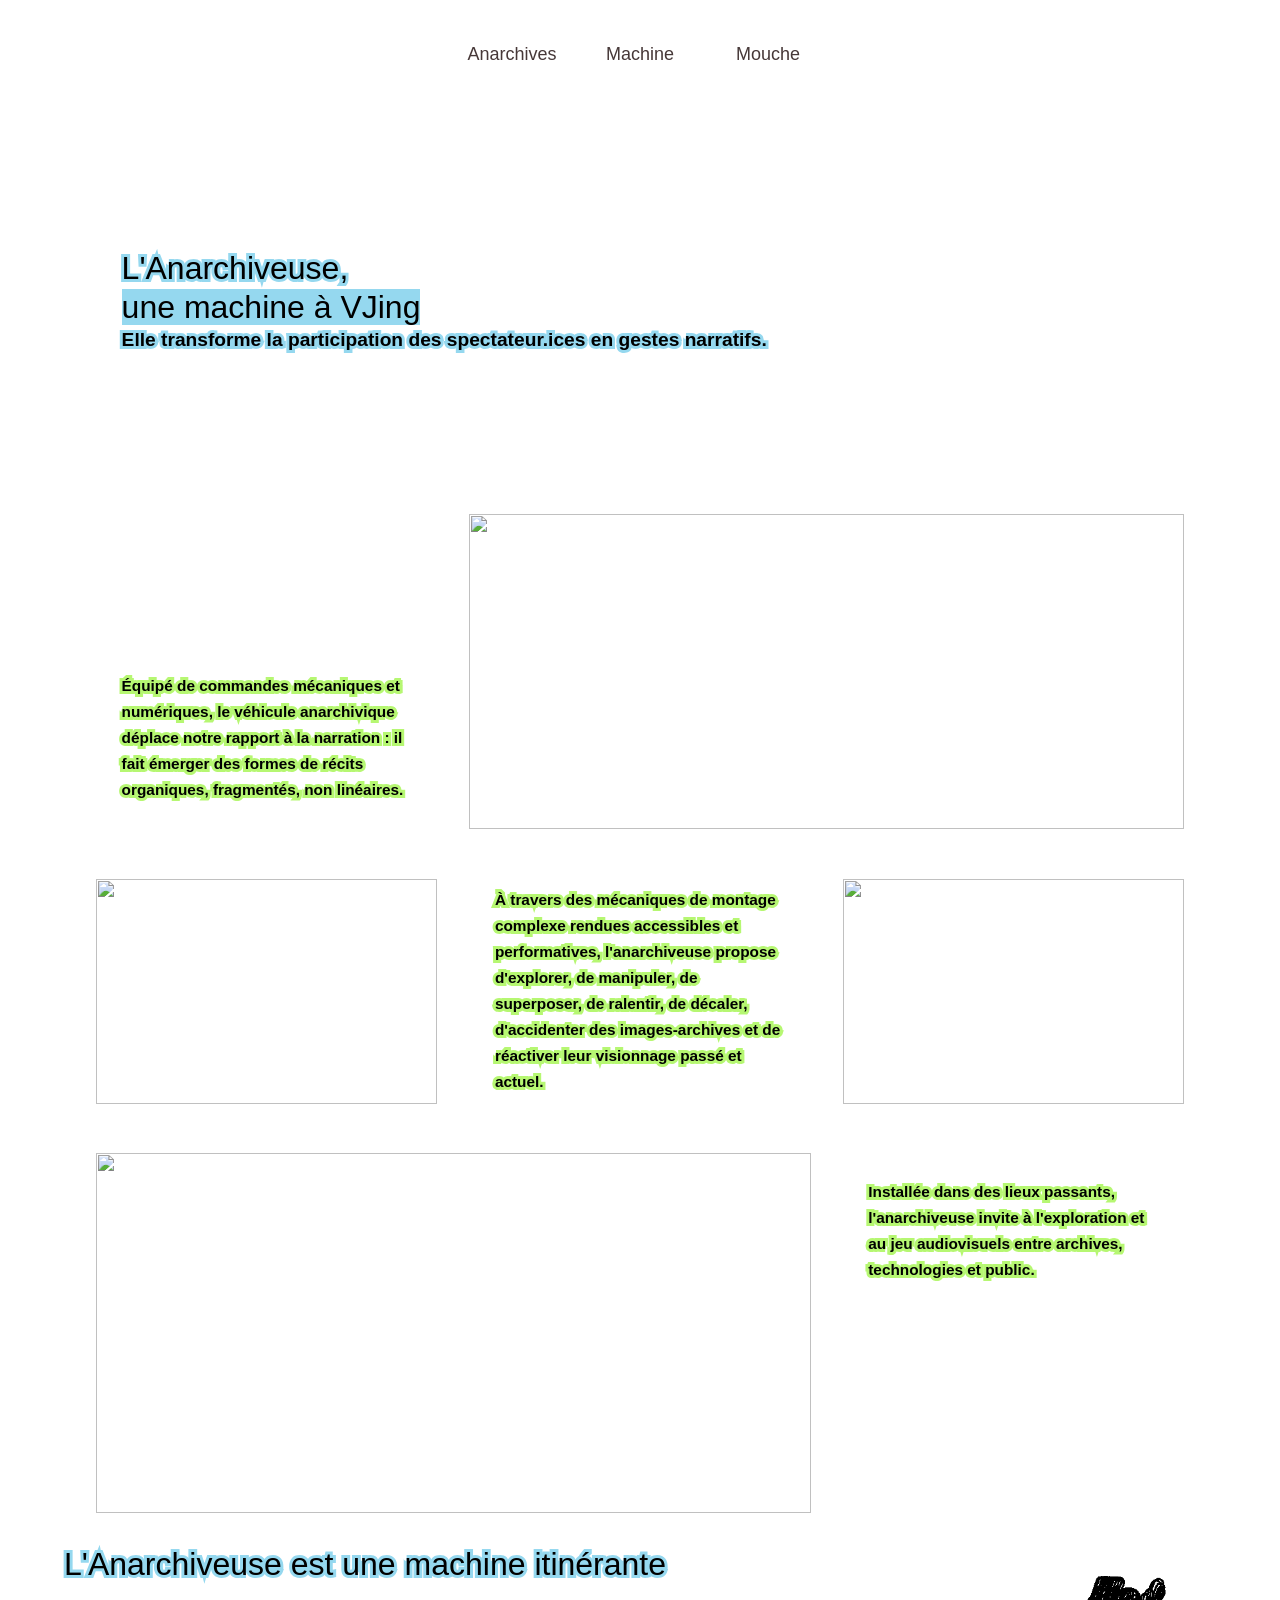
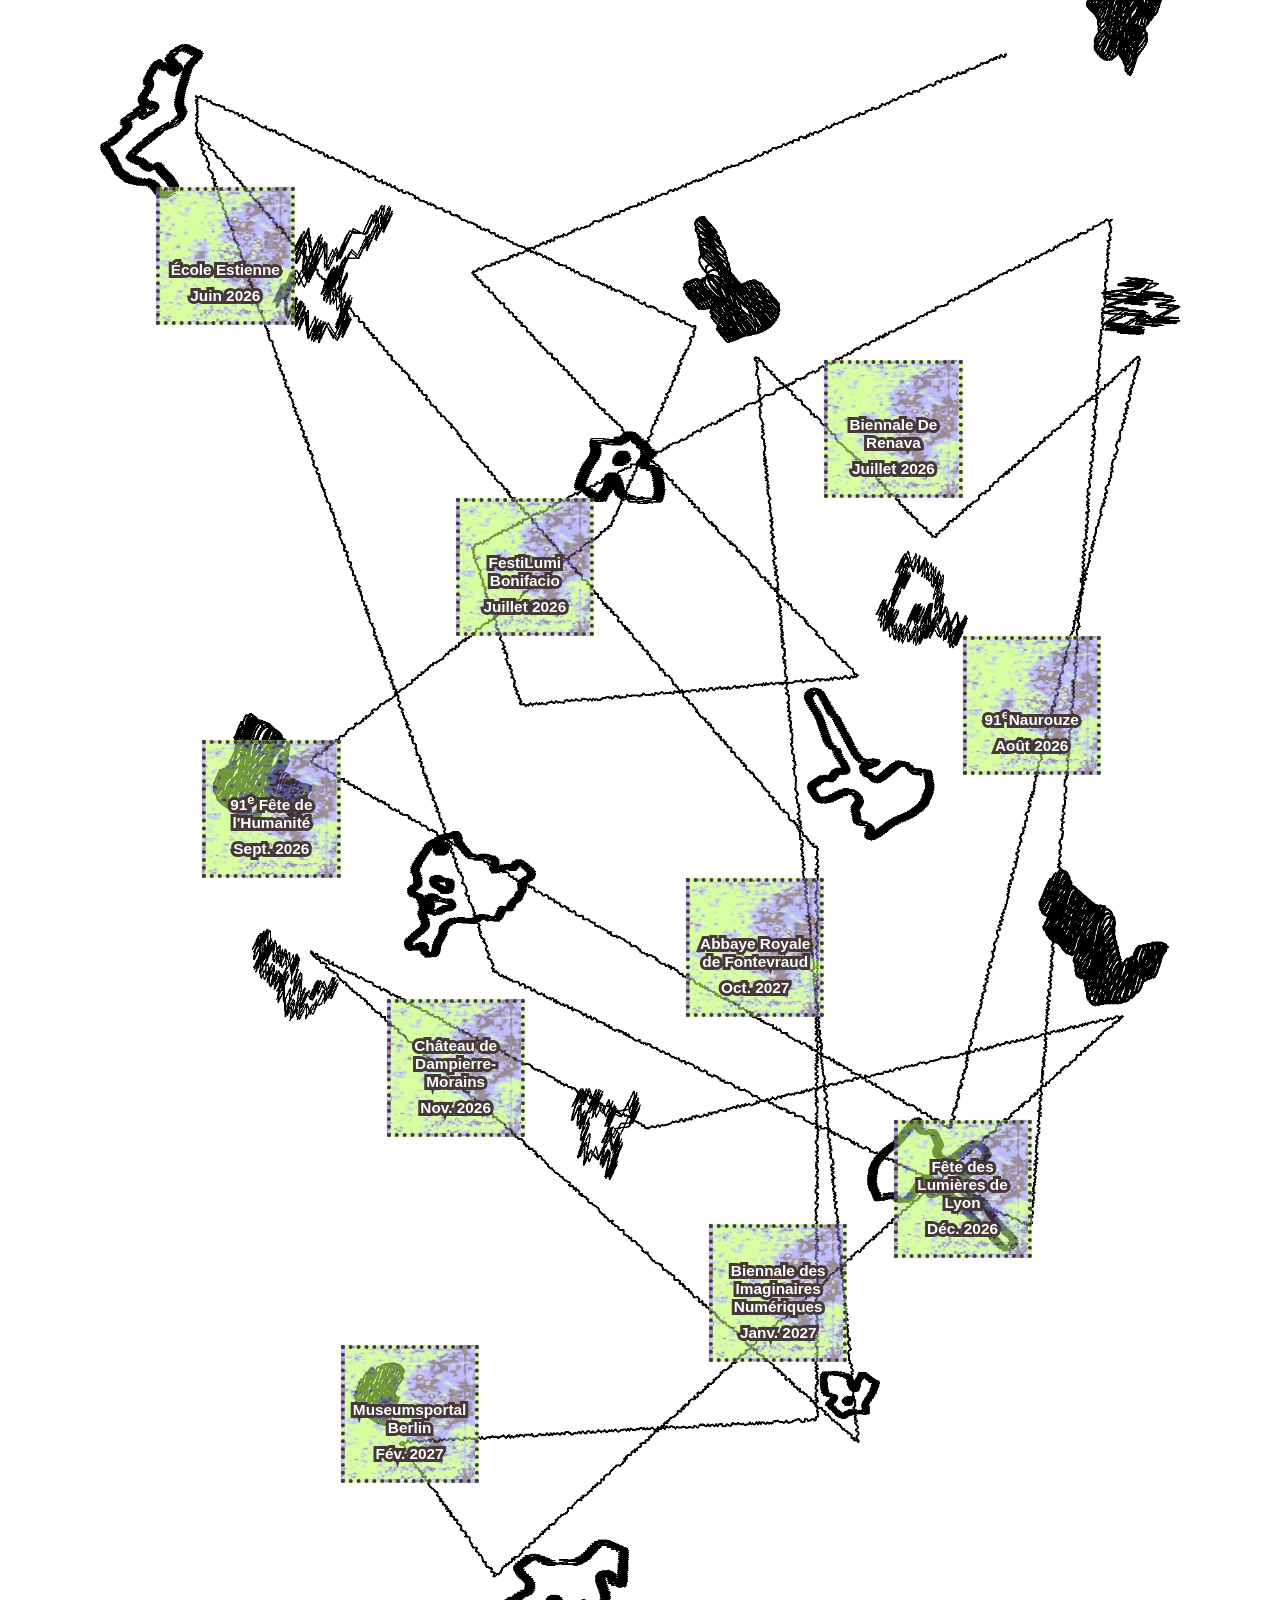
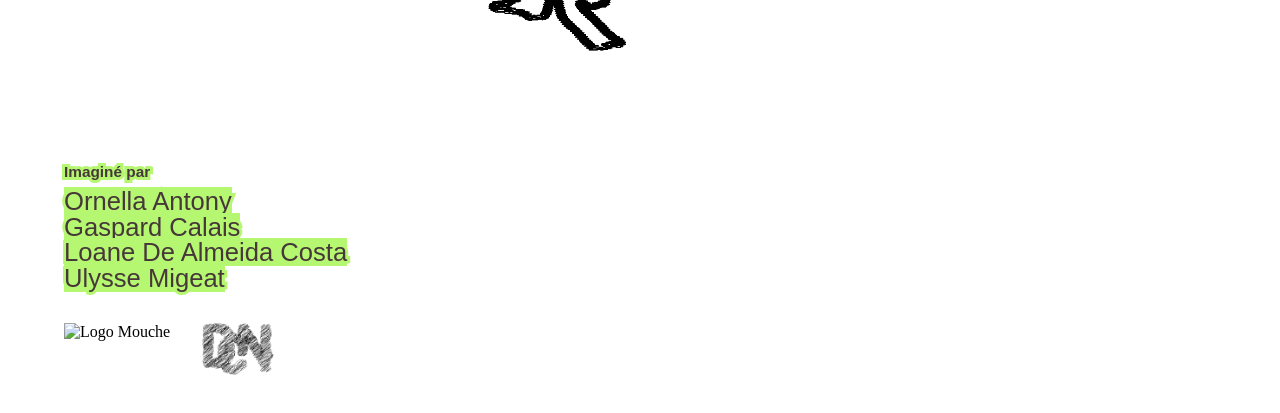
==== Machine.html @ 38379c04 "ajustements" ====
<!DOCTYPE html>
<html lang="fr">
<head>
  <meta charset="UTF-8" />
  <meta name="viewport" content="width=device-width, initial-scale=1.0" />
  <title>Collectif Mouche</title>
  <link rel="stylesheet" href="Style_Machine.css" />
</head>
<body>

<!-------------------------------------------------------------
                      TRAINEE SOURIS        
-------------------------------------------------------------->
  <script>
  const MAX_TRACES = 4;
  const SPACING = 40;
  const IMAGES = [
    'images/trainee1.png',
    'images/trainee2.png',
    'images/trainee3.png',
  ];
  let imageIndex = 0;
  const traces = [];
  let lastX = -9999, lastY = -9999;

  function createTrace(x, y) {
    // Décalage aléatoire autour du point
    const offsetX = (Math.random() - 0.5) * 40; // ±10px
    const offsetY = (Math.random() - 0.5) * 40; // ±10px
    const rotation = Math.floor(Math.random() * 360);

    // Alterner les images dans l'ordre
    const src = IMAGES[imageIndex % IMAGES.length];
    imageIndex++;

    const img = document.createElement('img');
    img.src = src;
    img.style.cssText = `
      position: fixed;
      pointer-events: none;
      z-index: 99999;
      width: 32px;
      height: auto;
      transform: translate(-50%, -50%) rotate(${rotation}deg);
      transition: opacity 0.3s ease;
    `;
    img.style.left = (x + offsetX) + 'px';
    img.style.top = (y + offsetY) + 'px';
    img.style.opacity = '1';
    document.body.appendChild(img);
    traces.push({ el: img });

    if (traces.length > MAX_TRACES) {
      const old = traces.shift();
      old.el.remove();
    }

    traces.forEach((t, i) => {
      t.el.style.opacity = (i + 1) / traces.length;
    });
  }

  document.addEventListener('mousemove', (e) => {
    const dx = e.clientX - lastX;
    const dy = e.clientY - lastY;
    const dist = Math.sqrt(dx * dx + dy * dy);

    if (dist >= SPACING) {
      createTrace(e.clientX, e.clientY);
      lastX = e.clientX;
      lastY = e.clientY;
    }
  });
</script>

<!-------------------------------------------------------------
                          MENU        
-------------------------------------------------------------->
<header class="topnav">
  <div class="nav-item">
    <a href="index.html" data-text="Anarchives">Anarchives</a>
    <a href="Machine.html" data-text="Machine" data-popup="popup-machine">Machine</a>    
    <a href="Mouche.html" data-text="Mouche" data-popup="popup-mouche">Mouche</a>
  </div>
</header>

<!-------------------------------------------------------------
                          GRILLE        
-------------------------------------------------------------->
<section class="layout-grid">

  <div class="bloc-texte bloc-titre-texte">
    <h2>L'Anarchiveuse, <br><strong>une machine à VJing</strong> </h2>
    <h3>Elle transforme la participation des spectateur.ices en gestes narratifs.</h3>
  </div>
  <div class="bloc-img bloc-titre-img">
    <img src="images/logo_mouche_lettres.webp" alt="">
  </div>

  <div class="bloc-texte bloc-1">
    <p>Équipé de commandes mécaniques et numériques, le véhicule anarchivique déplace notre rapport à la narration : il fait émerger des formes de récits organiques, fragmentés, non linéaires.</p>
  </div>
  <div class="bloc-img bloc-2">
    <img src="images/Temp.webp" alt="">
  </div>

  <div class="bloc-img bloc-3">
    <img src="images/Temp.webp" alt="">
  </div>
  <div class="bloc-texte bloc-4">
    <p>À travers des mécaniques de montage complexe rendues accessibles et performatives, l'anarchiveuse propose d'explorer, de manipuler, de superposer, de ralentir, de décaler, d'accidenter des images-archives et de réactiver leur visionnage passé et actuel.</p>
  </div>
  <div class="bloc-img bloc-5">
    <img src="images/Temp.webp" alt="">
  </div>

  <div class="bloc-img bloc-6">
    <img src="images/Temp.webp" alt="">
  </div>
  <div class="bloc-texte bloc-7">
    <p>Installée dans des lieux passants, l'anarchiveuse invite à l'exploration et au jeu audiovisuels entre archives, technologies et public.</p>
  </div>

</section>

<!-------------------------------------------------------------
                          CARTE         
-------------------------------------------------------------->
  <div class="carte">
    <h2>L'Anarchiveuse est une machine itinérante</h2>
    <div class ="lieu1">
        <h4>École Estienne</h4> 
        <p>Juin 2026</p>
    </div>
    <div class ="lieu2">
        <h4>Biennale De Renava</h4>
        <p>Juillet 2026</p>
    </div>
    <div class ="lieu3">
        <h4>FestiLumi Bonifacio</h4>
        <p>Juillet 2026</p>
    </div>
    <div class ="lieu4">
        <h4>91<sup>e</sup>Naurouze</h4>
        <p>Août 2026</p>
    </div>
    <div class ="lieu5">
        <h4>91<sup>e</sup> Fête de l'Humanité</h4>
        <p>Sept. 2026</p>
    </div>
    <div class ="lieu6">
        <h4>Abbaye Royale de Fontevraud</h4> 
        <p>Oct. 2027</p>
    </div>
    <div class ="lieu7">
        <h4>Château de Dampierre-Morains</h4> 
        <p>Nov. 2026</p>
    </div>
    <div class ="lieu8">
        <h4>Fête des Lumières de Lyon</h4> 
        <p>Déc. 2026</p>
    </div>
    <div class ="lieu9">
        <h4>Biennale des Imaginaires Numériques</h4> 
        <p>Janv. 2027</p>
    </div>
    <div class ="lieu10">
        <h4>Museumsportal Berlin</h4> 
        <p>Fév. 2027</p>
    </div>
  </div>  

<!-------------------------------------------------------------
                          FOOTER         
-------------------------------------------------------------->
  <div class="footer-block">
    <p>Imaginé par</p>
    <h4><strong>Ornella Antony</strong></h4>
    <h4><span class="highlight">Gaspard Calais</span></h4>
    <h4><strong>Loane De Almeida Costa</strong></h4>
    <h4><span class="highlight">Ulysse Migeat</span></h4>
    <div class="footer-block-logos">
      <img src="images/logo_mouche_traits.webp" alt="Logo Mouche" />
      <img src="images/DCN.webp" alt="Logo DCN" />
    </div>
  </div>

</body>
</html>
---- Style_Machine.css ----
/* ============================================================
                            BODY
============================================================ */
* {
  margin: 0;
  padding: 0;
  box-sizing: border-box;
}

@keyframes rotateIn {
  0%   { transform: rotate(-10deg); opacity: 0; }
  100% { transform: rotate(0deg);    opacity: 1; }
}

html, body {
  overflow-y: scroll;
  overflow-x: hidden;
  cursor: url('images/cursor.png') 0 0, auto;
  background-image: url(images/Fond_Bleu.webp);
}

a, button, [role="button"], input[type="submit"], input[type="button"], input[type="reset"], label[for], select, .nav-item, .nav-item > a, .dropdown a, .grille a, .popup-close, .popup-machine-lien, .popup-mouche-lien, [onclick], [tabindex], .carousel-slide, .carousel-btn, .lightbox-close, .lightbox-nav {
  cursor: url('images/cursor_hover.png') 0 0, pointer !important;
}

/* ============================================================
                            FONTS
============================================================ */

@font-face {
  font-family: 'BianzhidaiMessy';
  src: url('fonts/bianzhidai_noBG-Messy.woff') format('woff');
  font-weight: normal;
  font-style: normal;
}

@font-face {
  font-family: 'BianzhidaiPearl';
  src: url('fonts/bianzhidai_noBG-Pearl.woff') format('woff');
  font-weight: normal;
  font-style: normal;
}

@font-face {
  font-family: 'BianzhidaiCloud';
  src: url('fonts/bianzhidai_noBG-Cloud.woff') format('woff');
  font-weight: normal;
  font-style: normal;
}

@font-face {
  font-family: 'Garabosse';
  src: url('fonts/Garabosse-Perle.woff') format('woff');
  font-weight: normal;
  font-style: normal;
}

/* ============================================================
                            MENU
============================================================ */

.topnav {
  background-color: #ffffff;
  display: flex;
  justify-content: center;
  align-items: center;
  gap: 0.8vw;
  width: clamp(350px, 64vw, 680px);
  height: 6vh;                                  
  position: fixed;
  top: 6dvh;
  left: 50%;   
  transform: translate(-50%, -50%);
  z-index: 999;
  box-shadow: 0px 0px 10px 10px #ffffff;
  overflow: visible;
  white-space: nowrap;
}

.nav-item {
  position: relative;
  height: 100%;
  display: flex;
  align-items: center;
}

.nav-item > a {
  height: 100%;
  display: flex;
  align-items: center;
  justify-content: center;
  width: clamp(100px, 10vw, 200px);        
  text-align: center; 
  font-family: 'BianzhidaiPearl', sans-serif; 
  rotate: random;
  color: #463838;
  text-decoration: none;
  font-size: clamp(9px, 2vw, 18px);
  position: relative;
}

.nav-item > a::after {
  content: attr(data-text);
  font-family: 'BianzhidaiMessy', sans-serif;
  font-size: clamp(7px, 1.8vw, 14px);       
  color: #463838;
  position: absolute;
  inset: 0;                                  
  display: flex;
  align-items: center;
  justify-content: center;
  opacity: 0;                                 
}

.nav-item > a:hover { color: transparent; }
.nav-item > a:hover::after { opacity: 1; }

.dropdown a:hover {
  color: #7562C7;
}

/* ============================================================
                            BODY
============================================================ */
body {
  overflow-x: hidden;
  background-image: url(images/Fond_Bleu.webp);
  background-size: cover;
  animation: fadeIn 0.6s ease;
  cursor: url('images/cursor.png'), auto;
}

@keyframes fadeIn {
  from { opacity: 0; }
  to   { opacity: 1; }
}

.layout-grid {
  display: grid;
  grid-template-columns: repeat(3, 1fr);
  gap: 2rem;
  padding: 2rem;
  align-items: center;
  width: 90%;
  margin: 0 auto;
  margin-top: 10vh;
}

.bloc-img img {
  width: 100%;
  height: 100%;
  object-fit: cover;
  display: block;
  animation: rotateIn 0.8s ease-out forwards;
}

.bloc-titre-texte { grid-column: 1 / 3; grid-row: 1; }
.bloc-titre-img   { grid-column: 3;     grid-row: 1; height: 40vh; }

.bloc-1 { grid-column: 1;     grid-row: 2; align-self: end; }
.bloc-2 { grid-column: 2 / 4; grid-row: 2; height: 35vh; }

.bloc-3 { grid-column: 1; grid-row: 3; height: 25vh; }
.bloc-4 { grid-column: 2; grid-row: 3; }
.bloc-5 { grid-column: 3; grid-row: 3; height: 25vh; }

.bloc-6 { grid-column: 1 / 3; grid-row: 4; height: 40vh; }
.bloc-7 { grid-column: 3;     grid-row: 4; align-self: start; }

.bloc-titre-img {
  display: flex;
  align-items: center;
  justify-content: right;
}

.bloc-titre-img img {
  width: 60%;
  height: auto;
  object-fit: cover;
}

/* ============================================================
                        BLOCS TEXTE GRILLE
============================================================ */

.bloc-texte {
  padding: clamp(1rem, 2vw, 2rem);
}

.bloc-texte h2 {
  font-family: 'Garabosse', sans-serif;
  font-weight: normal;
  font-size: clamp(28px, 2.5vw, 42px);
  color: #000000;
  line-height: 1.2;
  -webkit-text-stroke: 6px #95D8EF;
  paint-order: stroke fill;
}

.bloc-texte h3 {
  font-family: 'BianzhidaiPearl', sans-serif;
  font-weight: bold;
  font-size: clamp(16px, 1.5vw, 28px);
  color: #000000;
  line-height: 1.5;
  -webkit-text-stroke: 6px #95D8EF;
  paint-order: stroke fill;
}

.bloc-texte p {
  font-family: 'Garabosse', sans-serif;
  font-weight: bold;
  font-size: clamp(14px, 1.2vw, 22px);
  color: #000000;
  line-height: 1.7;
  -webkit-text-stroke: 6px #B6F772;
  paint-order: stroke fill;
}

.bloc-texte strong {
  font-family: 'BianzhidaiCloud', sans-serif;
  font-weight: normal;
  background-color: #95D8EF;
  -webkit-text-stroke: 0;
}

.bloc-texte .highlight {
  font-family: 'BianzhidaiCloud', sans-serif;
  font-weight: normal;
  background-color: #B6F772;
  -webkit-text-stroke: 0;
}

/* ============================================================
                          CARTE
============================================================ */
.carte {
  width: 90%;
  background-image: url(images/Carte.webp);
  background-size: cover;
  background-position: center;
  aspect-ratio: 2/3;
  margin: 0 auto;
  overflow: visible;
  position: relative;
}

.carte h2 {
  font-family: 'BianzhidaiPearl', sans-serif;
  font-weight: normal;
  font-size: clamp(22px, 2.5vw, 42px);
  color: #000000;
  line-height: 1.2;
  -webkit-text-stroke: 6px #95D8EF;
  paint-order: stroke fill;
}

.carte h4 {
  font-family: 'Garabosse', sans-serif;
  font-weight: bold;
  text-align: center;
  font-size: clamp(14px, 1.2vw, 20px);
  color: #ffffff;
  margin-bottom: 0.5rem;
  -webkit-text-stroke: 6px #463838;
  paint-order: stroke fill;
}

.carte p {
  font-family: 'BianzhidaiPearl', sans-serif;
  font-weight: bold;
  text-align: center;
  font-size: clamp(10px, 1.2vw, 16px);
  color: #ffffff;
  margin-bottom: 0.5rem;
  -webkit-text-stroke: 6px #463838;
  paint-order: stroke fill;
}

.lieu1  { top: 18%; left: 14%; }
.lieu2  { top: 28%; left: 72%; }
.lieu3  { top: 36%; left: 40%; }
.lieu4  { top: 44%; left: 84%; }
.lieu5  { top: 50%; left: 18%; }
.lieu6  { top: 58%; left: 60%; }
.lieu7  { top: 65%; left: 34%; }
.lieu8  { top: 72%; left: 78%; }
.lieu9  { top: 78%; left: 62%; }
.lieu10 { top: 85%; left: 30%; }

.lieu1, .lieu2, .lieu3, .lieu4, .lieu5,
.lieu6, .lieu7, .lieu8, .lieu9, .lieu10 {
  height: 8%;
  aspect-ratio: 1 / 1;
  background-image: url(images/fonds_carte.webp);
  transform: translate(-50%, -50%);
  background-size: cover;
  background-position: center top;
  border: 4px dotted #463838;
  display: flex;
  flex-direction: column;
  align-items: center;
  justify-content: flex-end;
  text-align: center;
  position: absolute;
  overflow: visible;
  padding-bottom: 0.5rem;
}

/* ============================================================
                            FOOTER
============================================================ */

.footer-block {
  padding: clamp(1.5rem, 3vw, 2.5rem) clamp(1.5rem, 5vw, 4rem);
  padding-top: 10vh;
  text-align: left;
}

.footer-block p {
  font-family: 'Garabosse', sans-serif;
  font-weight: bold;
  font-size: clamp(14px, 1.2vw, 20px);
  color: #463838;
  margin-bottom: 0.5rem;
  -webkit-text-stroke: 6px #B6F772;
  paint-order: stroke fill;
}

.footer-block h4 {
  font-size: clamp(18px, 2vw, 32px);
  font-weight: normal;
  line-height: 1;
}

.footer-block strong {
  font-family: 'BianzhidaiPearl', sans-serif;
  font-weight: normal;
  color: #463838;
  -webkit-text-stroke: 6px #B6F772;
  paint-order: stroke fill;
  background-color: #B6F772;
}

.footer-block .highlight {
  font-family: 'BianzhidaiCloud', sans-serif;
  font-weight: normal;
  color: #463838;
  -webkit-text-stroke: 6px #B6F772;
  paint-order: stroke fill;
  background-color: #B6F772;
}

.footer-block-logos {
  display: flex;
  align-items: center;
  justify-content: left;
  gap: 2rem;
  margin-top: 2rem;
}

.footer-block-logos img {
  height: clamp(30px, 4vw, 60px);
  width: auto;
}

/* ============================================================
                          RESPONSIVE
============================================================ */

@media (max-width: 768px) {
  .carte {
    width: 98%;
    aspect-ratio: 11 / 16;
  }

  .carte h2 {
    font-size: clamp(14px, 4vw, 22px);
    padding: 4vw;
  }

  .carte h4 {
    font-size: clamp(10px, 2.5vw, 14px);
  }

  .carte p {
    font-size: clamp(8px, 2vw, 11px);
  }

  .lieu1, .lieu2, .lieu3, .lieu4, .lieu5,
  .lieu6, .lieu7, .lieu8, .lieu9, .lieu10 {
    width: 16%;
    height: auto;
    aspect-ratio: 1 / 1;
    border-width: 2px;
    padding-bottom: 0.2rem;
  }
}

@media (max-width: 768px) {
  .layout-grid {
    grid-template-columns: 1fr;
    gap: 1rem;
    padding: 1rem;
    width: 95%;
    margin-top: 8vh;
  }

  /* Row 1 */
  .bloc-titre-texte { grid-column: 1; grid-row: 1; }
  .bloc-titre-img   { grid-column: 1; grid-row: 2; height: 25vh; }

  /* Row 2 */
  .bloc-1 { grid-column: 1; grid-row: 3; align-self: auto; }
  .bloc-2 { grid-column: 1; grid-row: 4; height: 25vh; }

  /* Row 3 */
  .bloc-3 { grid-column: 1; grid-row: 5; height: 20vh; }
  .bloc-4 { grid-column: 1; grid-row: 6; }
  .bloc-5 { grid-column: 1; grid-row: 7; height: 20vh; }

  /* Row 4 */
  .bloc-6 { grid-column: 1; grid-row: 8; height: 25vh; }
  .bloc-7 { grid-column: 1; grid-row: 9; align-self: auto; }

  .bloc-titre-img img {
    width: 100%;
    display: block;
    margin: 0 auto;
    object-fit: cover;
  }

  .bloc-texte h2 {
    font-size: clamp(22px, 6vw, 32px);
  }

  .bloc-texte h3 {
    font-size: clamp(14px, 4vw, 22px);
  }

  .bloc-texte p {
    font-size: clamp(13px, 3.5vw, 18px);
  }
}
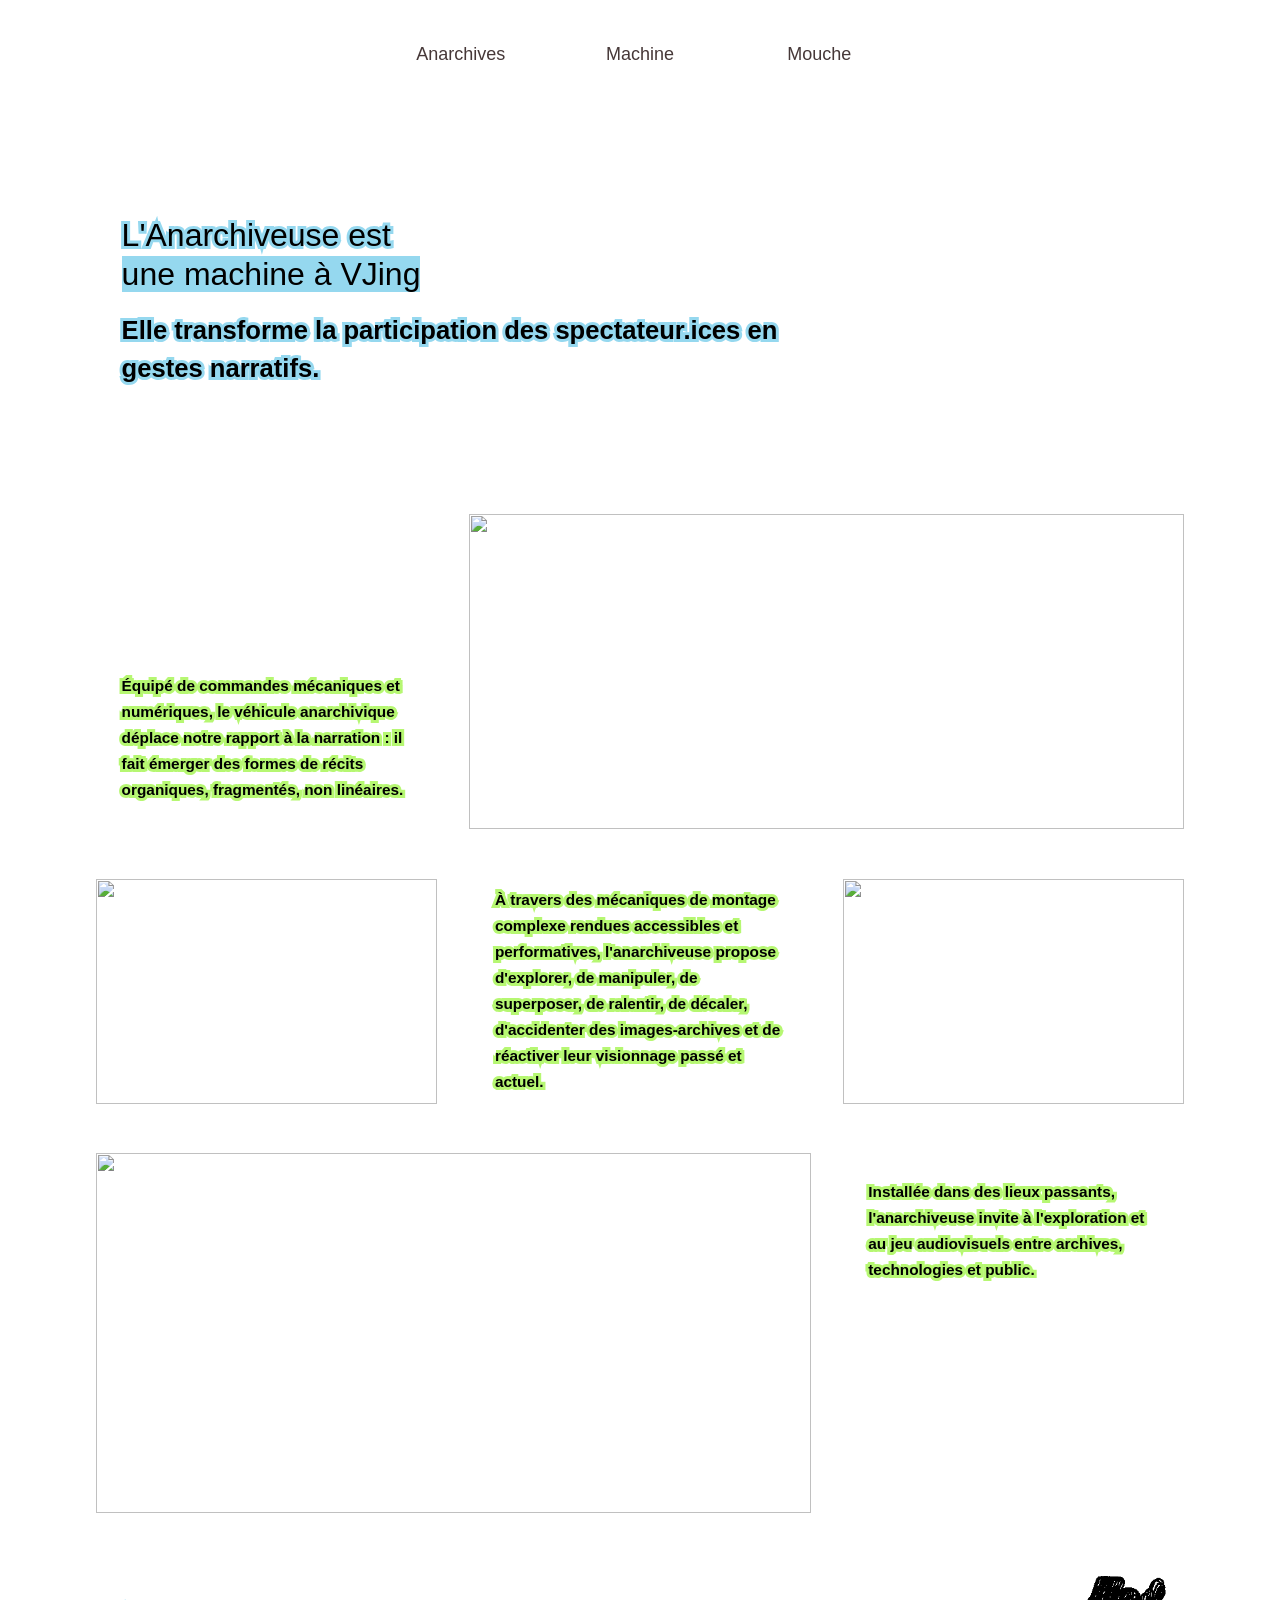
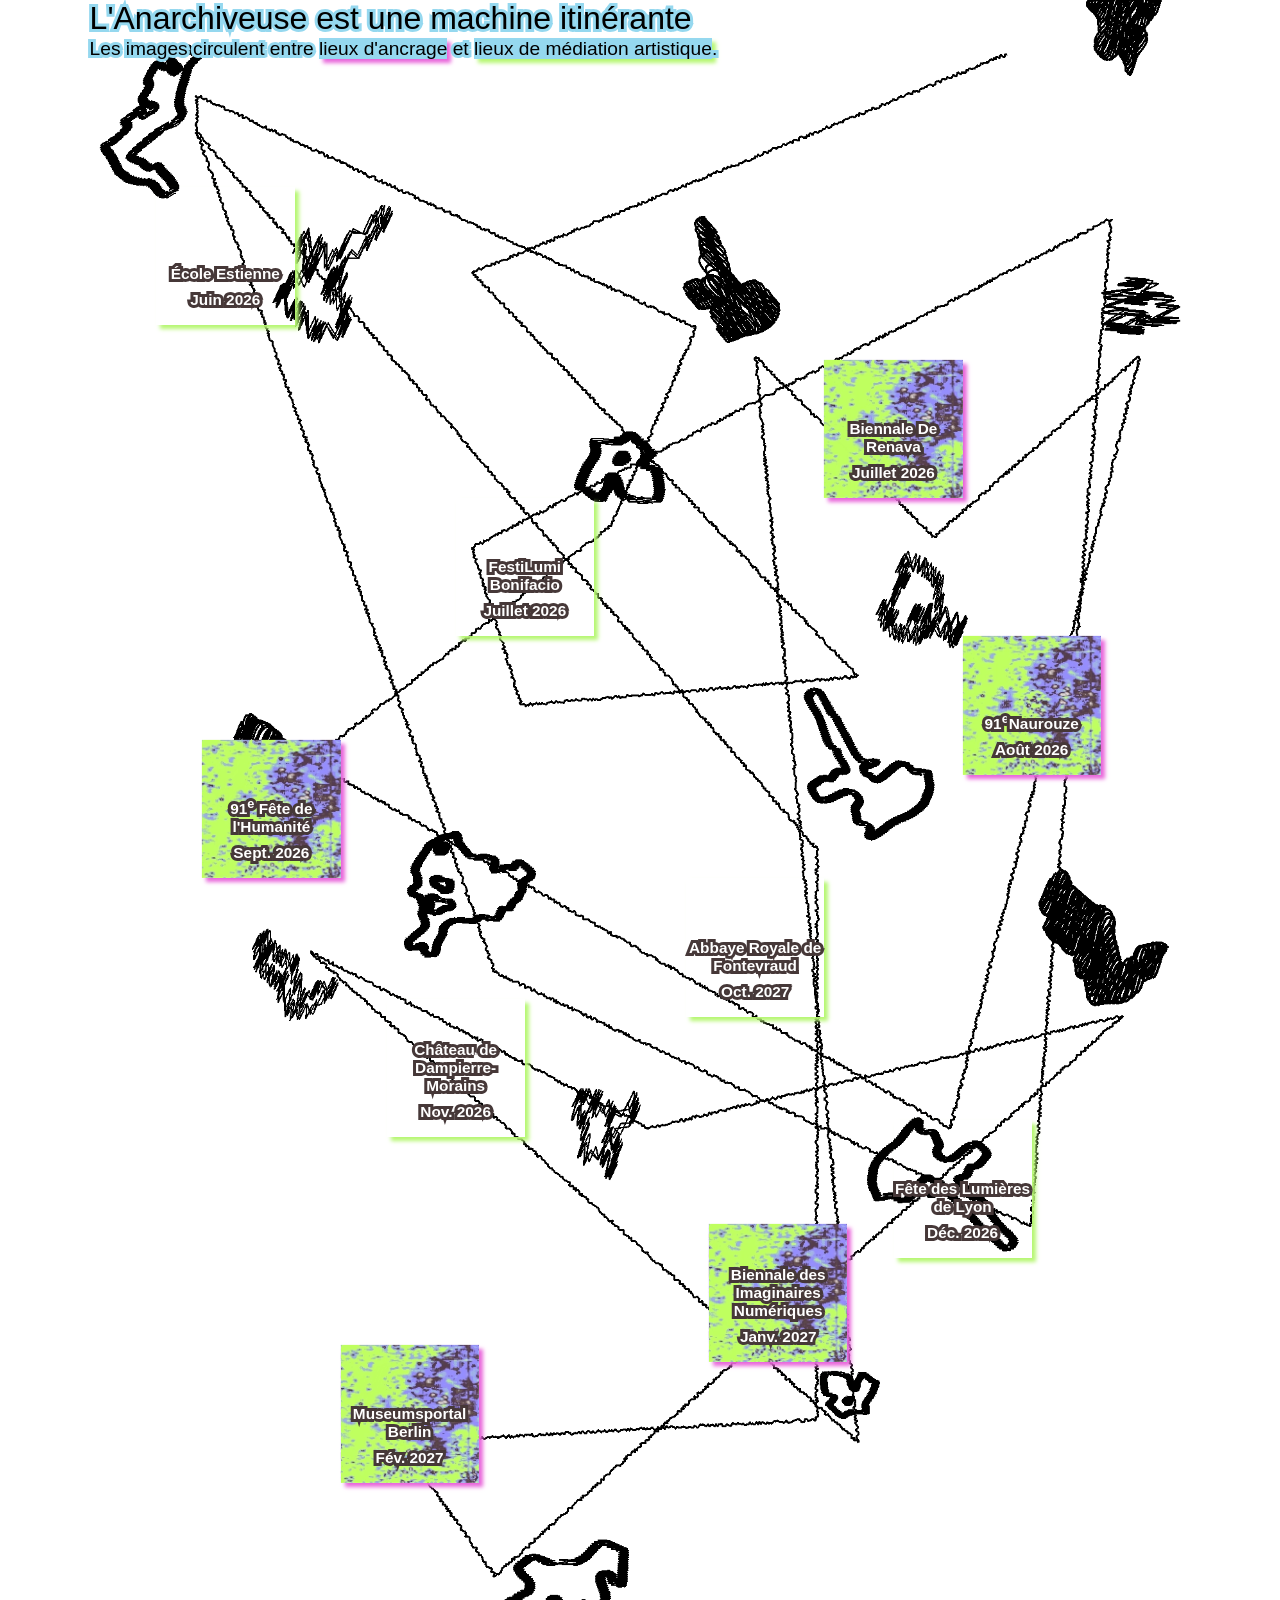
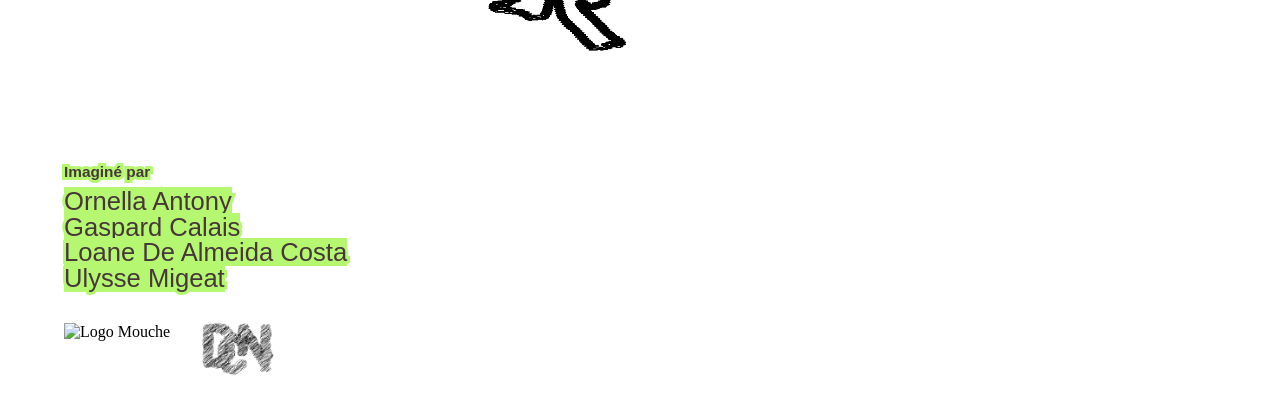
==== commit a9b40e6a: "un peu de tout" ====
--- a/Machine.html
+++ b/Machine.html
@@ -24,12 +24,10 @@
   let lastX = -9999, lastY = -9999;
 
   function createTrace(x, y) {
-    // Décalage aléatoire autour du point
-    const offsetX = (Math.random() - 0.5) * 40; // ±10px
-    const offsetY = (Math.random() - 0.5) * 40; // ±10px
+    const offsetX = (Math.random() - 0.5) * 40;
+    const offsetY = (Math.random() - 0.5) * 40;
     const rotation = Math.floor(Math.random() * 360);
 
-    // Alterner les images dans l'ordre
     const src = IMAGES[imageIndex % IMAGES.length];
     imageIndex++;
 
@@ -90,7 +88,8 @@
 <section class="layout-grid">
 
   <div class="bloc-texte bloc-titre-texte">
-    <h2>L'Anarchiveuse, <br><strong>une machine à VJing</strong> </h2>
+    <h2>L'Anarchiveuse est <br><strong>une machine à VJing</strong> </h2>
+    <br>
     <h3>Elle transforme la participation des spectateur.ices en gestes narratifs.</h3>
   </div>
   <div class="bloc-img bloc-titre-img">
@@ -127,46 +126,72 @@
                           CARTE         
 -------------------------------------------------------------->
   <div class="carte">
-    <h2>L'Anarchiveuse est une machine itinérante</h2>
-    <div class ="lieu1">
-        <h4>École Estienne</h4> 
+    <div class="carte-texte">
+      <h2>L'Anarchiveuse est une machine itinérante</h2>
+      <h3>Les images circulent entre <strong>lieux d'ancrage</strong> et <span class="highlight">lieux de médiation artistique</span>.</h3>
+    </div>
+
+  <div class="carte-lieux">
+    <div class="lieu1 lieu-mediation">
+      <div class="lieu-content">
+        <h4>École Estienne</h4>
         <p>Juin 2026</p>
-    </div>
-    <div class ="lieu2">
+      </div>
+    </div>
+    <div class="lieu2 lieu-ancrage">
+      <div class="lieu-content">
         <h4>Biennale De Renava</h4>
         <p>Juillet 2026</p>
-    </div>
-    <div class ="lieu3">
+      </div>
+    </div>
+    <div class="lieu3 lieu-mediation">
+      <div class="lieu-content">
         <h4>FestiLumi Bonifacio</h4>
         <p>Juillet 2026</p>
-    </div>
-    <div class ="lieu4">
+      </div>
+    </div>
+    <div class="lieu4 lieu-ancrage">
+      <div class="lieu-content">
         <h4>91<sup>e</sup>Naurouze</h4>
         <p>Août 2026</p>
-    </div>
-    <div class ="lieu5">
+      </div>
+    </div>
+    <div class="lieu5 lieu-ancrage">
+      <div class="lieu-content">
         <h4>91<sup>e</sup> Fête de l'Humanité</h4>
         <p>Sept. 2026</p>
-    </div>
-    <div class ="lieu6">
-        <h4>Abbaye Royale de Fontevraud</h4> 
+      </div>
+    </div>
+    <div class="lieu6 lieu-mediation">
+      <div class="lieu-content">
+        <h4>Abbaye Royale de Fontevraud</h4>
         <p>Oct. 2027</p>
-    </div>
-    <div class ="lieu7">
-        <h4>Château de Dampierre-Morains</h4> 
+      </div>
+    </div>
+    <div class="lieu7 lieu-mediation">
+      <div class="lieu-content">
+        <h4>Château de Dampierre-Morains</h4>
         <p>Nov. 2026</p>
-    </div>
-    <div class ="lieu8">
-        <h4>Fête des Lumières de Lyon</h4> 
+      </div>
+    </div>
+    <div class="lieu8 lieu-mediation">
+      <div class="lieu-content">
+        <h4>Fête des Lumières de Lyon</h4>
         <p>Déc. 2026</p>
-    </div>
-    <div class ="lieu9">
-        <h4>Biennale des Imaginaires Numériques</h4> 
+      </div>
+    </div>
+    <div class="lieu9 lieu-ancrage">
+      <div class="lieu-content">
+        <h4>Biennale des Imaginaires Numériques</h4>
         <p>Janv. 2027</p>
-    </div>
-    <div class ="lieu10">
-        <h4>Museumsportal Berlin</h4> 
+      </div>
+    </div>
+    <div class="lieu10 lieu-ancrage">
+      <div class="lieu-content">
+        <h4>Museumsportal Berlin</h4>
         <p>Fév. 2027</p>
+      </div>
+      </div>
     </div>
   </div>  
 
--- a/Style_Machine.css
+++ b/Style_Machine.css
@@ -5,11 +5,6 @@
   margin: 0;
   padding: 0;
   box-sizing: border-box;
-}
-
-@keyframes rotateIn {
-  0%   { transform: rotate(-10deg); opacity: 0; }
-  100% { transform: rotate(0deg);    opacity: 1; }
 }
 
 html, body {
@@ -89,7 +84,7 @@
   display: flex;
   align-items: center;
   justify-content: center;
-  width: clamp(100px, 10vw, 200px);        
+  width: clamp(100px, 14vw, 200px);        
   text-align: center; 
   font-family: 'BianzhidaiPearl', sans-serif; 
   rotate: random;
@@ -130,11 +125,6 @@
   cursor: url('images/cursor.png'), auto;
 }
 
-@keyframes fadeIn {
-  from { opacity: 0; }
-  to   { opacity: 1; }
-}
-
 .layout-grid {
   display: grid;
   grid-template-columns: repeat(3, 1fr);
@@ -200,7 +190,7 @@
 .bloc-texte h3 {
   font-family: 'BianzhidaiPearl', sans-serif;
   font-weight: bold;
-  font-size: clamp(16px, 1.5vw, 28px);
+  font-size: clamp(20px, 2vw, 28px);
   color: #000000;
   line-height: 1.5;
   -webkit-text-stroke: 6px #95D8EF;
@@ -245,10 +235,35 @@
   position: relative;
 }
 
+.carte-texte {
+  position: absolute;
+  top: 0;
+  left: 0;
+  width: 100%;
+  z-index: 2;
+  padding: 0 2vw;
+}
+
+.carte-lieux {
+  position: absolute;
+  inset: 0;
+}
+
 .carte h2 {
-  font-family: 'BianzhidaiPearl', sans-serif;
-  font-weight: normal;
-  font-size: clamp(22px, 2.5vw, 42px);
+  font-family: 'BianzhidaiCloud', sans-serif;
+  font-weight: normal;
+  font-size: clamp(22px, 2.5vw, 46px);
+  color: #000000;
+  line-height: 1.2;
+  -webkit-text-stroke: 6px #95D8EF;
+  paint-order: stroke fill;
+  margin-top: 6vh;
+}
+
+.carte h3 {
+  font-family: 'Garabosse', sans-serif;
+  font-weight: normal;
+  font-size: clamp(18px, 1.5vw, 32px);
   color: #000000;
   line-height: 1.2;
   -webkit-text-stroke: 6px #95D8EF;
@@ -264,6 +279,22 @@
   margin-bottom: 0.5rem;
   -webkit-text-stroke: 6px #463838;
   paint-order: stroke fill;
+}
+
+.carte strong {
+  font-family: 'BianzhidaiCloud', sans-serif;
+  font-weight: normal;
+  background-color: #95D8EF;
+  -webkit-text-stroke: 0;
+  box-shadow: 4px 4px 4px 0px #E967DB;
+}
+
+.carte .highlight {
+  font-family: 'BianzhidaiCloud', sans-serif;
+  font-weight: normal;
+  background-color: #95D8EF;
+  -webkit-text-stroke: 0;
+  box-shadow: 4px 4px 4px 0px #B6F772;
 }
 
 .carte p {
@@ -292,11 +323,7 @@
 .lieu6, .lieu7, .lieu8, .lieu9, .lieu10 {
   height: 8%;
   aspect-ratio: 1 / 1;
-  background-image: url(images/fonds_carte.webp);
   transform: translate(-50%, -50%);
-  background-size: cover;
-  background-position: center top;
-  border: 4px dotted #463838;
   display: flex;
   flex-direction: column;
   align-items: center;
@@ -305,6 +332,32 @@
   position: absolute;
   overflow: visible;
   padding-bottom: 0.5rem;
+}
+
+.lieu-ancrage::before,
+.lieu-mediation::before {
+  content: '';
+  position: absolute;
+  inset: 0;
+  background-size: cover;
+  background-position: center top;
+  mix-blend-mode: multiply;
+  z-index: 0;
+}
+
+.lieu-ancrage::before {
+  background-image: url(images/fonds_carte.webp);
+  box-shadow: 4px 4px 4px 0px #E967DB;
+}
+
+.lieu-mediation::before {
+  background-image: url(images/bleu_violet_.webp);
+  box-shadow: 4px 4px 4px 0px #B6F772;
+}
+
+.lieu-content {
+  position: relative;
+  z-index: 1;
 }
 
 /* ============================================================
@@ -369,35 +422,60 @@
 ============================================================ */
 
 @media (max-width: 768px) {
+
   .carte {
     width: 98%;
-    aspect-ratio: 11 / 16;
+    aspect-ratio: unset;
+    overflow: visible;
+    display: flex;
+    flex-direction: column;
+    background-size: cover;
+    background-position: center top;
+  }
+
+  .carte-texte {
+    position: relative;
+    z-index: 2;
+    padding: 4vw;
+    padding-top: 8vh;
+  }
+
+  .carte-lieux {
+    position: relative;
+    inset: unset;
+    width: 100%;
+    aspect-ratio: 2 / 3;
   }
 
   .carte h2 {
     font-size: clamp(14px, 4vw, 22px);
-    padding: 4vw;
+    margin-top: 0;
+  }
+
+  .carte h3 {
+    font-size: clamp(11px, 3vw, 16px);
   }
 
   .carte h4 {
-    font-size: clamp(10px, 2.5vw, 14px);
+    font-size: clamp(7px, 2vw, 11px);
+    margin-bottom: 0.2rem;
   }
 
   .carte p {
-    font-size: clamp(8px, 2vw, 11px);
+    font-size: clamp(6px, 1.6vw, 9px);
+    margin-bottom: 0;
   }
 
   .lieu1, .lieu2, .lieu3, .lieu4, .lieu5,
   .lieu6, .lieu7, .lieu8, .lieu9, .lieu10 {
-    width: 16%;
-    height: auto;
+    height: 11%;
     aspect-ratio: 1 / 1;
-    border-width: 2px;
-    padding-bottom: 0.2rem;
-  }
-}
-
-@media (max-width: 768px) {
+    padding-bottom: 0.15rem;
+  }
+
+  .lieu4 { left: 78%; }
+  .lieu8 { left: 74%; }
+  
   .layout-grid {
     grid-template-columns: 1fr;
     gap: 1rem;
@@ -435,7 +513,7 @@
   }
 
   .bloc-texte h3 {
-    font-size: clamp(14px, 4vw, 22px);
+    font-size: clamp(18px, 4vw, 24px);
   }
 
   .bloc-texte p {
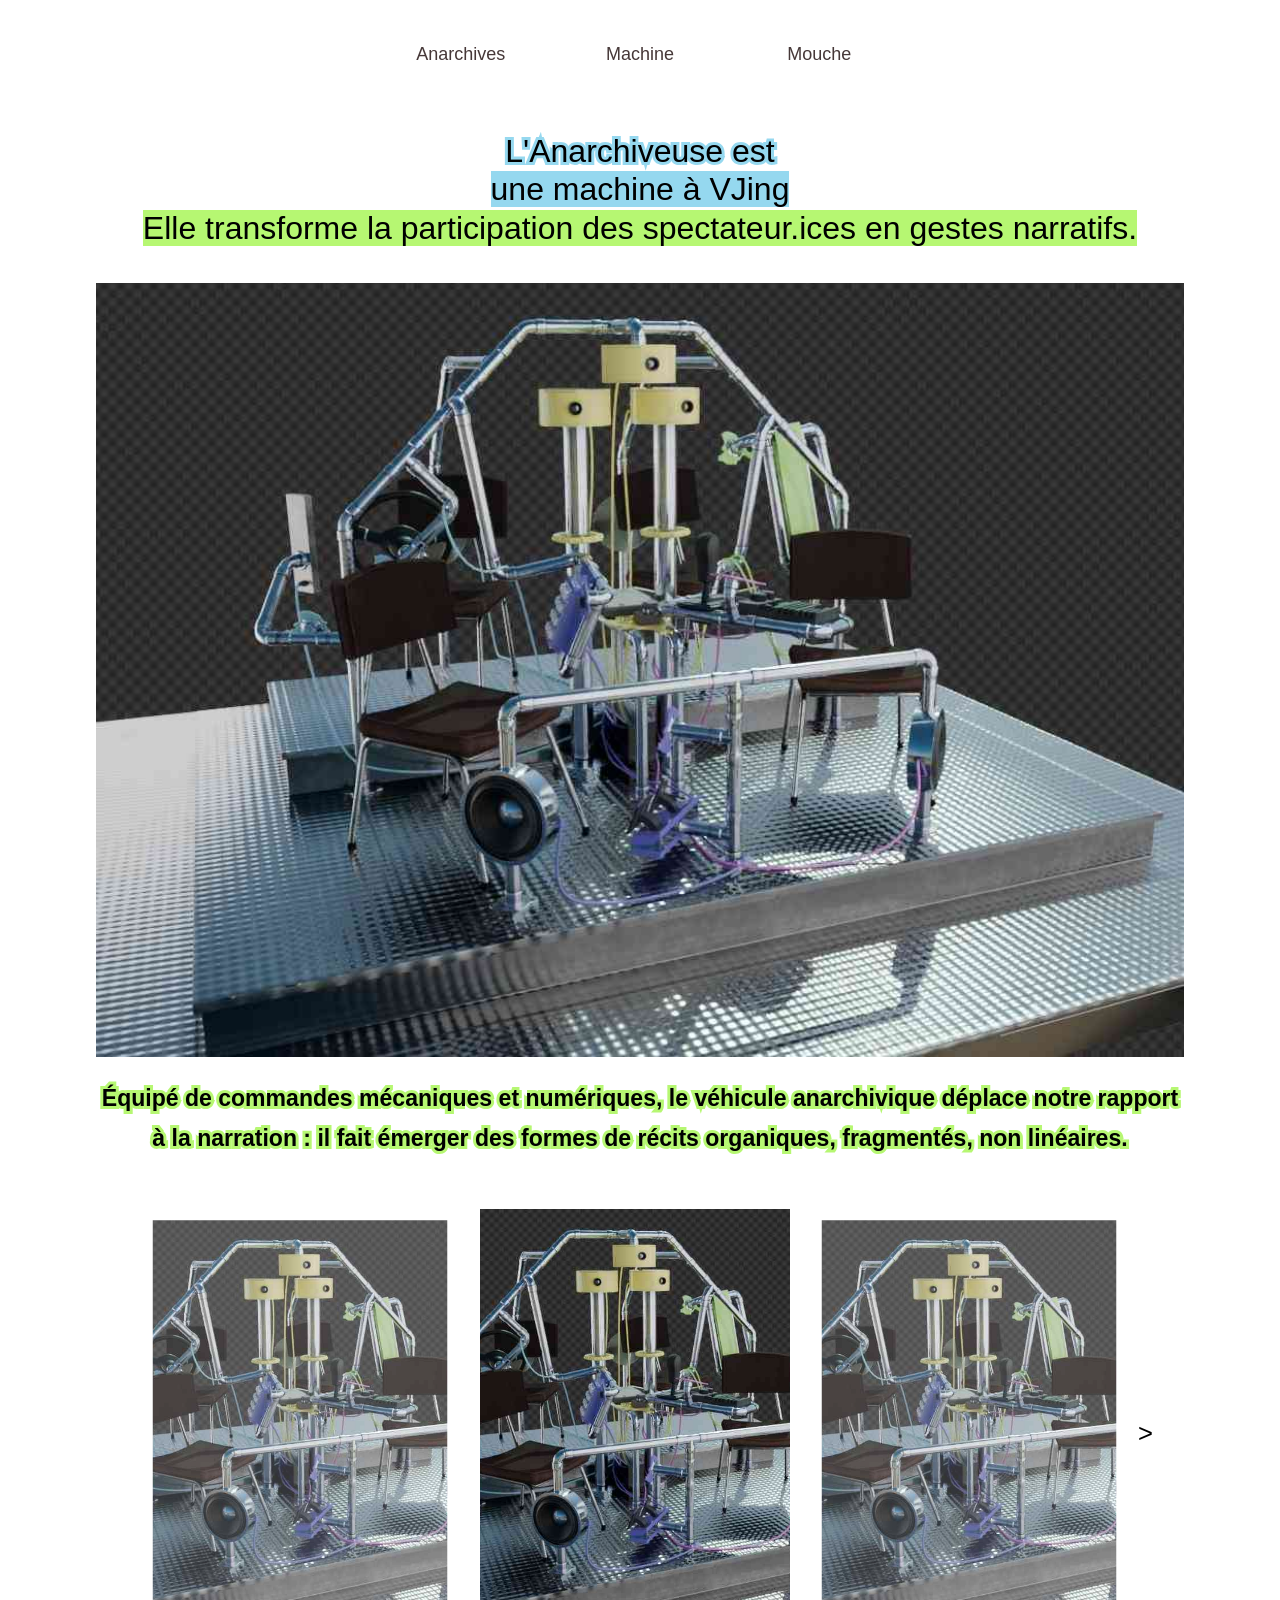
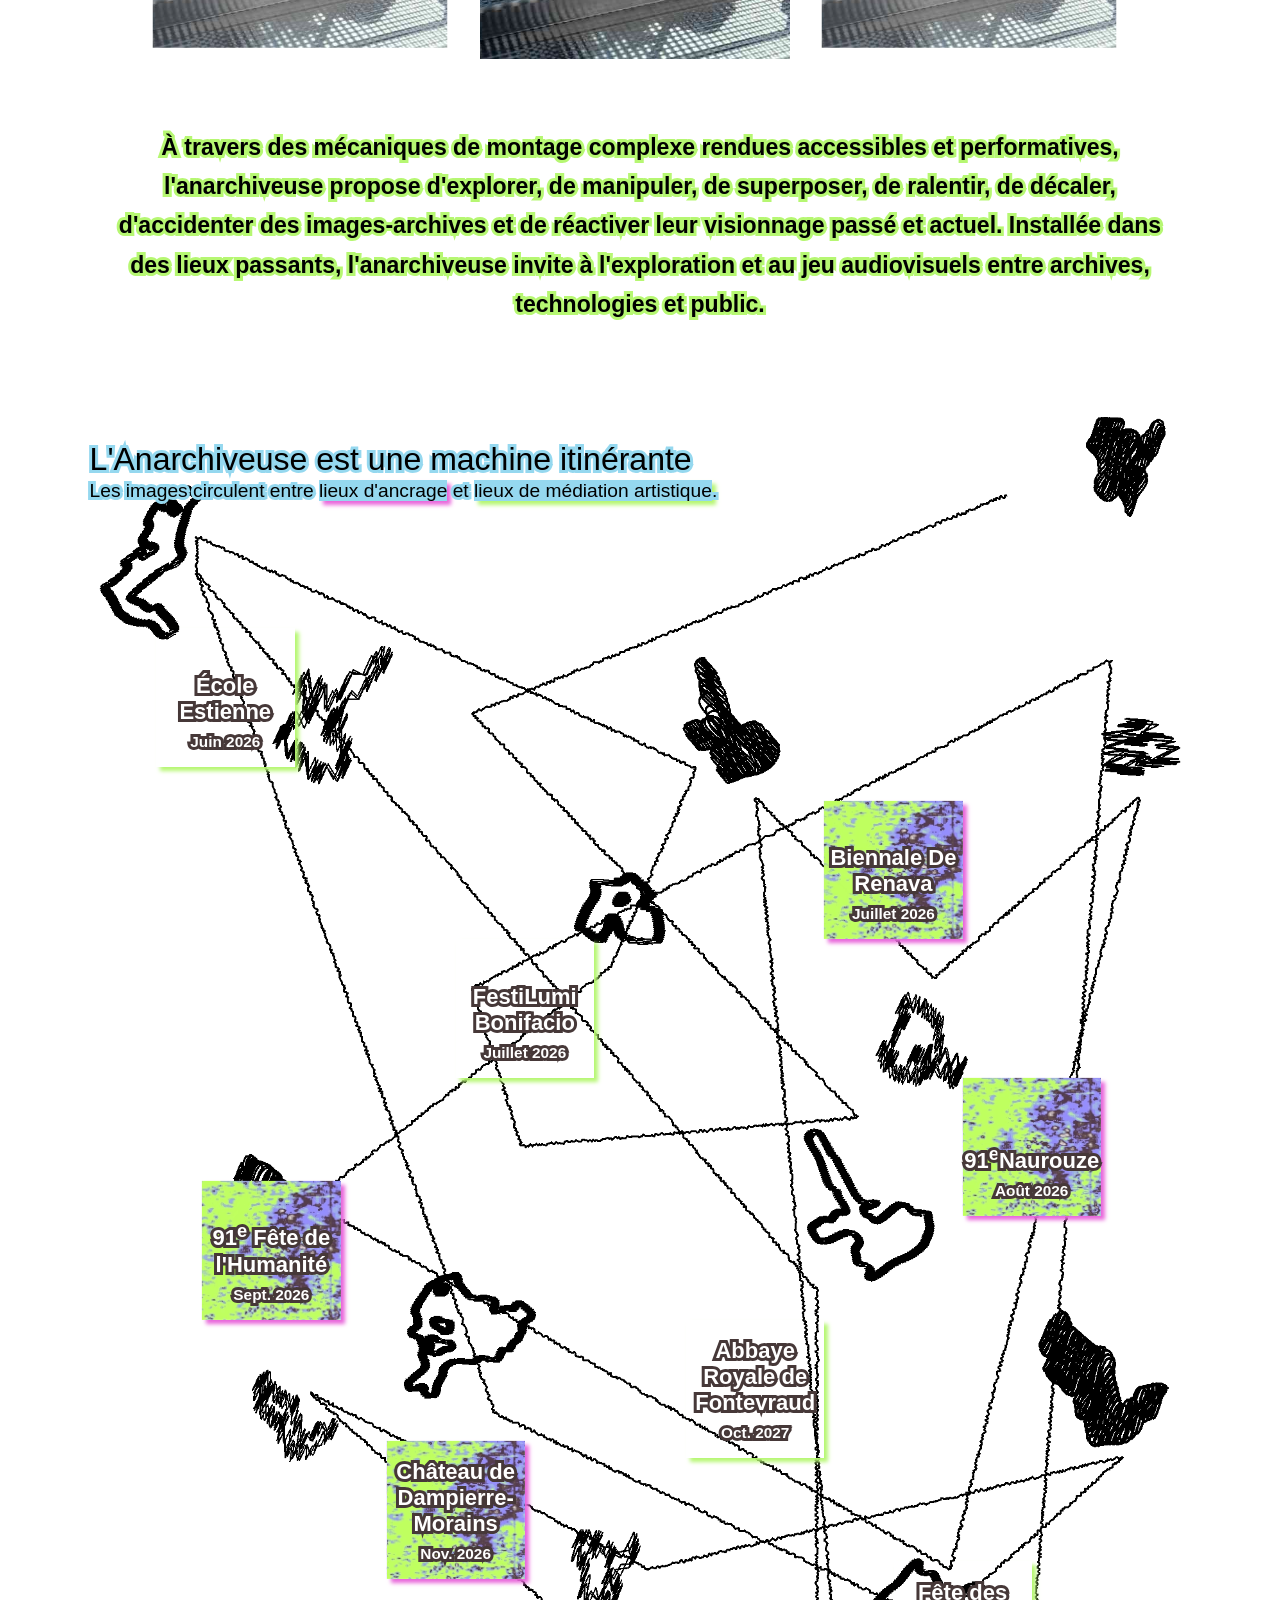
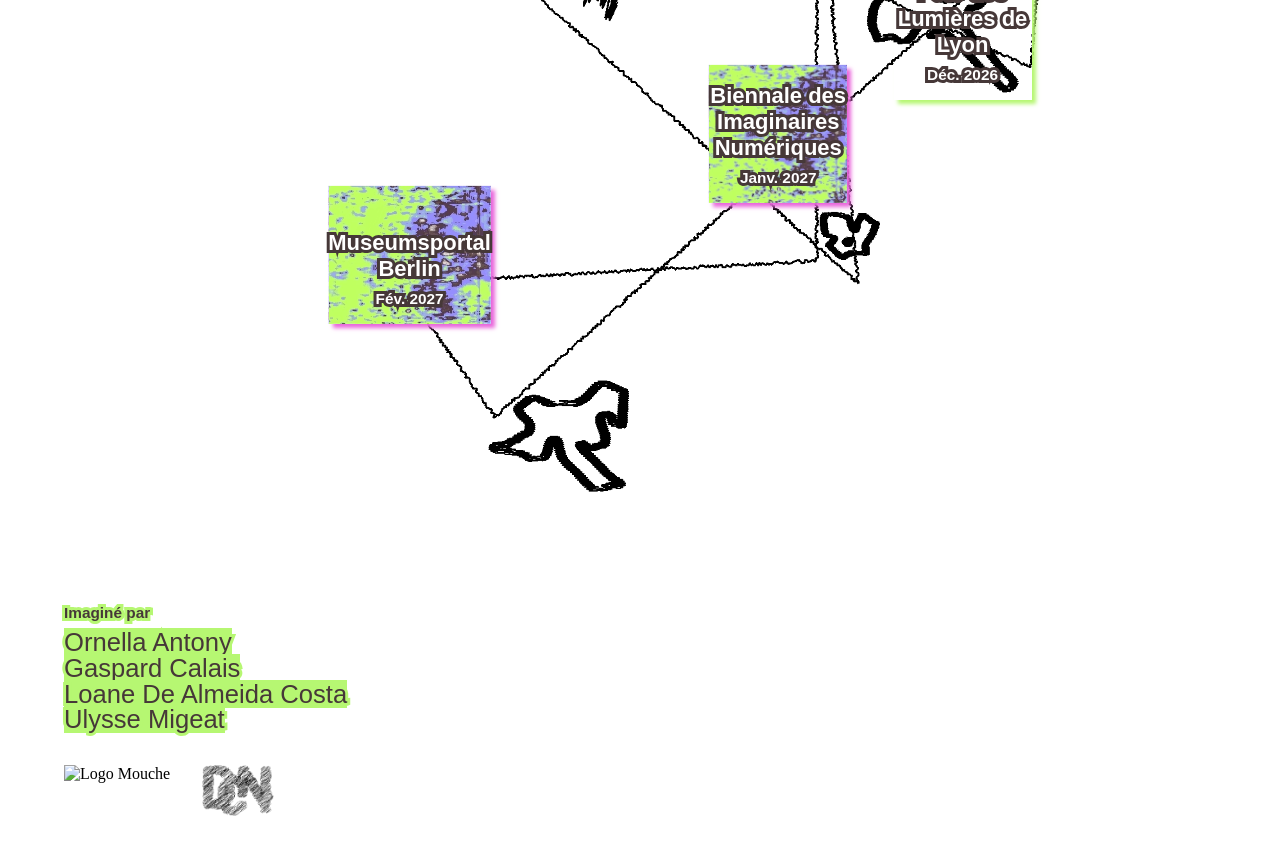
==== commit c58edea2: "Réglages" ====
--- a/Machine.html
+++ b/Machine.html
@@ -83,44 +83,184 @@
 </header>
 
 <!-------------------------------------------------------------
-                          GRILLE        
--------------------------------------------------------------->
-<section class="layout-grid">
-
-  <div class="bloc-texte bloc-titre-texte">
-    <h2>L'Anarchiveuse est <br><strong>une machine à VJing</strong> </h2>
+                          TEXTE        
+-------------------------------------------------------------->
+
+  <div class="bloc-texte">
+    <h2>L'Anarchiveuse est <br><strong>une machine à VJing</strong> </hs2>
     <br>
-    <h3>Elle transforme la participation des spectateur.ices en gestes narratifs.</h3>
+    <h2><span class="highlight">Elle transforme la participation des spectateur.ices en gestes narratifs.</span></h2>
+    <div class="banner"><img src="images/Anarchiveuse_1.jpg"></div>
+    <p>Équipé de commandes mécaniques et numériques, le véhicule anarchivique déplace notre rapport à la narration : il fait émerger des formes de récits organiques, fragmentés, non linéaires.</p>
+
+<!-------------------------------------------------------------
+                          CARROUSEL         
+-------------------------------------------------------------->
+  <section class="carousel-section">
+       <div class="carousel-outer">
+      <button class="carousel-btn" id="prev-btn"></button>
+      <div class="carousel-window">
+        <div class="carousel-track" id="carousel-track">
+          <div class="carousel-slide">
+            <img src="images/Anarchiveuse_1.jpg" alt="Image 01" />
+          </div>
+          <div class="carousel-slide">
+            <img src="images/Anarchiveuse_1.jpg" alt="Image 02" />
+          </div>
+          <div class="carousel-slide">
+            <img src="images/Anarchiveuse_1.jpg" alt="Image 03" />
+          </div>
+          <div class="carousel-slide">
+            <img src="images/Anarchiveuse_1.jpg" alt="Image 01" />
+          </div>
+          <div class="carousel-slide">
+            <img src="images/Anarchiveuse_1.jpg" alt="Image 02" />
+          </div>
+          <div class="carousel-slide">
+            <img src="images/Anarchiveuse_1.jpg" alt="Image 03" />
+          </div>
+        </div>
+      </div>
+        <button class="carousel-btn" id="next-btn">></button>
+      </div>
+    </section>
+
+    <p>À travers des mécaniques de montage complexe rendues accessibles et performatives, l'anarchiveuse propose d'explorer, de manipuler, de superposer, de ralentir, de décaler, d'accidenter des images-archives et de réactiver leur visionnage passé et actuel. Installée dans des lieux passants, l'anarchiveuse invite à l'exploration et au jeu audiovisuels entre archives, technologies et public.</p>
   </div>
-  <div class="bloc-img bloc-titre-img">
-    <img src="images/logo_mouche_lettres.webp" alt="">
+
+  <!-------------------------------------------------------------
+                          LIGHTBOX         
+-------------------------------------------------------------->
+  <div class="lightbox" id="lightbox">
+    <button class="lightbox-close" id="lightbox-close">✕</button>
+    <button class="lightbox-nav" id="lightbox-prev">◀</button>
+    <img id="lightbox-img" src="" alt="" />
+    <button class="lightbox-nav" id="lightbox-next">▶</button>
   </div>
 
-  <div class="bloc-texte bloc-1">
-    <p>Équipé de commandes mécaniques et numériques, le véhicule anarchivique déplace notre rapport à la narration : il fait émerger des formes de récits organiques, fragmentés, non linéaires.</p>
-  </div>
-  <div class="bloc-img bloc-2">
-    <img src="images/Temp.webp" alt="">
-  </div>
-
-  <div class="bloc-img bloc-3">
-    <img src="images/Temp.webp" alt="">
-  </div>
-  <div class="bloc-texte bloc-4">
-    <p>À travers des mécaniques de montage complexe rendues accessibles et performatives, l'anarchiveuse propose d'explorer, de manipuler, de superposer, de ralentir, de décaler, d'accidenter des images-archives et de réactiver leur visionnage passé et actuel.</p>
-  </div>
-  <div class="bloc-img bloc-5">
-    <img src="images/Temp.webp" alt="">
-  </div>
-
-  <div class="bloc-img bloc-6">
-    <img src="images/Temp.webp" alt="">
-  </div>
-  <div class="bloc-texte bloc-7">
-    <p>Installée dans des lieux passants, l'anarchiveuse invite à l'exploration et au jeu audiovisuels entre archives, technologies et public.</p>
-  </div>
-
-</section>
+<!-------------------------------------------------------------
+                          SCRIPT         
+-------------------------------------------------------------->
+  <script>
+  document.addEventListener('DOMContentLoaded', function() {
+
+    const track = document.getElementById('carousel-track');
+    const original = Array.from(track.querySelectorAll('.carousel-slide'));
+    const GAP = 24;
+    let current = original.length;
+    let isAnimating = false;
+
+    original.forEach(s => track.appendChild(s.cloneNode(true)));
+    original.forEach(s => track.insertBefore(s.cloneNode(true), track.firstChild));
+
+    const slides = Array.from(track.querySelectorAll('.carousel-slide'));
+
+    function getSlideWidth() {
+      return slides[0].offsetWidth + GAP;
+    }
+
+    function setPosition(animate) {
+      track.style.transition = animate ? 'transform 0.5s ease' : 'none';
+      track.style.transform = 'translateX(-' + (current * getSlideWidth()) + 'px)';
+      updateActiveSlide();
+    }
+
+    function getVisibleCount() {
+      const windowWidth = document.querySelector('.carousel-window').offsetWidth;
+      const slideWidth = slides[0].offsetWidth;
+      return Math.round(windowWidth / (slideWidth + GAP));
+    }
+
+    function updateActiveSlide() {
+      const visible = getVisibleCount();
+      const centerOffset = Math.floor(visible / 2);
+      slides.forEach((slide, i) => {
+        slide.classList.toggle('active', i === current + centerOffset);
+      });
+    }
+
+    setTimeout(() => setPosition(false), 50);
+
+    function goTo(index) {
+      if (isAnimating) return;
+      isAnimating = true;
+      current = index;
+      setPosition(true);
+    }
+
+    track.addEventListener('transitionend', () => {
+      isAnimating = false;
+      const total = slides.length;
+      if (current >= total - original.length) {
+        current = original.length;
+        setPosition(false);
+      } else if (current < original.length) {
+        current = total - original.length * 2;
+        setPosition(false);
+      }
+    });
+
+    document.getElementById('next-btn').addEventListener('click', () => goTo(current + 1));
+    document.getElementById('prev-btn').addEventListener('click', () => goTo(current - 1));
+    setInterval(() => goTo(current + 1), 4500);
+
+    // ── Lightbox ──────────────────────────────────────────────
+    const lightbox = document.getElementById('lightbox');
+    const lightboxImg = document.getElementById('lightbox-img');
+    const images = original.map(s => ({
+      src: s.querySelector('img') ? s.querySelector('img').src : '',
+      alt: s.querySelector('img') ? s.querySelector('img').alt : ''
+    }));
+    let lightboxIndex = 0;
+
+    function openLightbox(index) {
+      lightboxIndex = index;
+      lightboxImg.src = images[lightboxIndex].src;
+      lightboxImg.alt = images[lightboxIndex].alt;
+      lightbox.classList.add('active');
+      document.body.style.overflow = 'hidden';
+    }
+
+    function lightboxNav(dir) {
+      lightboxIndex = (lightboxIndex + dir + images.length) % images.length;
+      lightboxImg.src = images[lightboxIndex].src;
+      lightboxImg.alt = images[lightboxIndex].alt;
+    }
+
+    track.addEventListener('click', function(e) {
+      const slide = e.target.closest('.carousel-slide');
+      if (!slide) return;
+      const img = slide.querySelector('img');
+      if (!img) return;
+      const idx = original.findIndex(s => {
+        const si = s.querySelector('img');
+        return si && si.src === img.src;
+      });
+      openLightbox(idx >= 0 ? idx : 0);
+    });
+
+    function closeLightbox() {
+      lightbox.classList.remove('active');
+      document.body.style.overflow = '';
+    }
+
+    document.getElementById('lightbox-close').addEventListener('click', closeLightbox);
+    document.getElementById('lightbox-prev').addEventListener('click', () => lightboxNav(-1));
+    document.getElementById('lightbox-next').addEventListener('click', () => lightboxNav(1));
+    lightbox.addEventListener('click', function(e) {
+      if (e.target === lightbox) closeLightbox();
+    });
+
+    // Keyboard navigation
+    document.addEventListener('keydown', function(e) {
+      if (!lightbox.classList.contains('active')) return;
+      if (e.key === 'ArrowLeft') lightboxNav(-1);
+      if (e.key === 'ArrowRight') lightboxNav(1);
+      if (e.key === 'Escape') closeLightbox();
+    });
+
+  });
+  </script>
 
 <!-------------------------------------------------------------
                           CARTE         
@@ -168,7 +308,7 @@
         <p>Oct. 2027</p>
       </div>
     </div>
-    <div class="lieu7 lieu-mediation">
+    <div class="lieu7 lieu-ancrage">
       <div class="lieu-content">
         <h4>Château de Dampierre-Morains</h4>
         <p>Nov. 2026</p>
--- a/Style_Machine.css
+++ b/Style_Machine.css
@@ -115,6 +115,141 @@
 }
 
 /* ============================================================
+                          CARROUSEL
+============================================================ */
+
+.carousel-section {
+  padding: clamp(2rem, 4vw, 4rem) 0;
+  text-align: center;
+  overflow: hidden;
+}
+
+.carousel-outer {
+  display: flex;
+  align-items: center;
+  justify-content: center;
+  gap: 0;
+  width: 100%;
+}
+
+.carousel-btn {
+  background: none;
+  border: none;
+  font-family: 'BianzhidaiPearl', sans-serif;
+  font-size: clamp(16px, 2vw, 28px);
+  color: #000000;
+  cursor: pointer;
+  flex-shrink: 0;
+  z-index: 10;
+  padding: 0 1rem;
+  line-height: 1;
+  align-self: center;
+}
+
+.carousel-window {
+  overflow: hidden;
+  width: 90%;
+}
+
+.carousel-track {
+  display: flex;
+  gap: 1.5rem;
+  flex-wrap: nowrap;
+}
+
+.carousel-slide {
+  flex: 0 0 calc(33.333% - 1rem);
+  cursor: pointer;
+  opacity: 0.8;
+  transition: opacity 0.4s ease, transform 0.4s ease;
+  transform: scale(0.95);
+}
+
+.carousel-slide.active {
+  opacity: 1;
+  transform: scale(1);
+}
+
+.carousel-slide img {
+  width: 100%;
+  height: 50vh;
+  object-fit: cover;
+  display: block;
+}
+
+.lightbox {
+  display: none;
+  position: fixed;
+  inset: 0;
+  background: rgba(0, 0, 0, 0.85);
+  z-index: 9999;
+  align-items: center;
+  justify-content: center;
+}
+
+.lightbox.active {
+  display: flex;
+}
+
+#lightbox-img {
+  max-width: 90vw;
+  max-height: 90vh;
+  object-fit: contain;
+  display: block;
+  border-radius: 2px;
+}
+
+.lightbox-close {
+  position: fixed;
+  top: 1.2rem;
+  right: 1.5rem;
+  background: rgba(255,255,255,0.15);
+  border: 1px solid rgba(255,255,255,0.4);
+  color: #ffffff;
+  font-size: 1.2rem;
+  width: 2.4rem;
+  height: 2.4rem;
+  border-radius: 50%;
+  cursor: pointer;
+  display: flex;
+  align-items: center;
+  justify-content: center;
+  z-index: 10000;
+  transition: background 0.2s;
+}
+
+.lightbox-close:hover {
+  background: rgba(255,255,255,0.3);
+}
+
+.lightbox-nav {
+  position: fixed;
+  top: 50%;
+  transform: translateY(-50%);
+  background: none;
+  border: none;
+  color: #ffffff;
+  font-size: clamp(1.4rem, 3vw, 2.2rem);
+  cursor: pointer;
+  padding: 1rem 1.5rem;
+  opacity: 0.7;
+  transition: opacity 0.2s;
+  z-index: 10000;
+}
+
+.lightbox-nav:hover {
+  opacity: 1;
+}
+
+#lightbox-prev {
+  left: 0.5rem;
+}
+
+#lightbox-next {
+  right: 0.5rem;
+}
+
+/* ============================================================
                             BODY
 ============================================================ */
 body {
@@ -125,86 +260,37 @@
   cursor: url('images/cursor.png'), auto;
 }
 
-.layout-grid {
-  display: grid;
-  grid-template-columns: repeat(3, 1fr);
-  gap: 2rem;
-  padding: 2rem;
-  align-items: center;
-  width: 90%;
-  margin: 0 auto;
-  margin-top: 10vh;
-}
-
-.bloc-img img {
-  width: 100%;
-  height: 100%;
-  object-fit: cover;
-  display: block;
-  animation: rotateIn 0.8s ease-out forwards;
-}
-
-.bloc-titre-texte { grid-column: 1 / 3; grid-row: 1; }
-.bloc-titre-img   { grid-column: 3;     grid-row: 1; height: 40vh; }
-
-.bloc-1 { grid-column: 1;     grid-row: 2; align-self: end; }
-.bloc-2 { grid-column: 2 / 4; grid-row: 2; height: 35vh; }
-
-.bloc-3 { grid-column: 1; grid-row: 3; height: 25vh; }
-.bloc-4 { grid-column: 2; grid-row: 3; }
-.bloc-5 { grid-column: 3; grid-row: 3; height: 25vh; }
-
-.bloc-6 { grid-column: 1 / 3; grid-row: 4; height: 40vh; }
-.bloc-7 { grid-column: 3;     grid-row: 4; align-self: start; }
-
-.bloc-titre-img {
-  display: flex;
-  align-items: center;
-  justify-content: right;
-}
-
-.bloc-titre-img img {
-  width: 60%;
-  height: auto;
-  object-fit: cover;
-}
-
 /* ============================================================
                         BLOCS TEXTE GRILLE
 ============================================================ */
 
 .bloc-texte {
-  padding: clamp(1rem, 2vw, 2rem);
+  padding: clamp(1.5rem, 3vw, 2.5rem) clamp(1.5rem, 5vw, 4rem);
+  padding-top: 12vh;
+  text-align: center;
+  margin: clamp(1rem, 2vw, 1.5rem) clamp(1rem, 3vw, 2rem);
 }
 
 .bloc-texte h2 {
   font-family: 'Garabosse', sans-serif;
   font-weight: normal;
-  font-size: clamp(28px, 2.5vw, 42px);
+  font-size: clamp(24px, 2.5vw, 35px);
   color: #000000;
   line-height: 1.2;
   -webkit-text-stroke: 6px #95D8EF;
   paint-order: stroke fill;
 }
 
-.bloc-texte h3 {
-  font-family: 'BianzhidaiPearl', sans-serif;
-  font-weight: bold;
-  font-size: clamp(20px, 2vw, 28px);
-  color: #000000;
-  line-height: 1.5;
-  -webkit-text-stroke: 6px #95D8EF;
-  paint-order: stroke fill;
-}
-
 .bloc-texte p {
   font-family: 'Garabosse', sans-serif;
   font-weight: bold;
-  font-size: clamp(14px, 1.2vw, 22px);
+  font-size: clamp(20px, 1.8vw, 30px);
   color: #000000;
   line-height: 1.7;
   -webkit-text-stroke: 6px #B6F772;
   paint-order: stroke fill;
+  text-align: center;
+  padding-top: 2vh;
 }
 
 .bloc-texte strong {
@@ -215,10 +301,16 @@
 }
 
 .bloc-texte .highlight {
-  font-family: 'BianzhidaiCloud', sans-serif;
+  font-family: 'BianzhidaiPearl', sans-serif;
   font-weight: normal;
   background-color: #B6F772;
   -webkit-text-stroke: 0;
+}
+
+.banner img {
+  padding-top: 4vh;
+  align-items: center;
+  width: 100%;
 }
 
 /* ============================================================
@@ -252,7 +344,7 @@
 .carte h2 {
   font-family: 'BianzhidaiCloud', sans-serif;
   font-weight: normal;
-  font-size: clamp(22px, 2.5vw, 46px);
+  font-size: clamp(24px, 2.5vw, 35px);
   color: #000000;
   line-height: 1.2;
   -webkit-text-stroke: 6px #95D8EF;
@@ -263,7 +355,7 @@
 .carte h3 {
   font-family: 'Garabosse', sans-serif;
   font-weight: normal;
-  font-size: clamp(18px, 1.5vw, 32px);
+  font-size: clamp(14px, 1.5vw, 24px);
   color: #000000;
   line-height: 1.2;
   -webkit-text-stroke: 6px #95D8EF;
@@ -274,7 +366,7 @@
   font-family: 'Garabosse', sans-serif;
   font-weight: bold;
   text-align: center;
-  font-size: clamp(14px, 1.2vw, 20px);
+  font-size: clamp(14px, 2vw, 22px);
   color: #ffffff;
   margin-bottom: 0.5rem;
   -webkit-text-stroke: 6px #463838;
@@ -448,12 +540,12 @@
   }
 
   .carte h2 {
-    font-size: clamp(14px, 4vw, 22px);
+    font-size: clamp(24px, 2.5vw, 35px);
     margin-top: 0;
   }
 
   .carte h3 {
-    font-size: clamp(11px, 3vw, 16px);
+    font-size: clamp(14px, 1.5vw, 24px);
   }
 
   .carte h4 {
@@ -484,39 +576,39 @@
     margin-top: 8vh;
   }
 
-  /* Row 1 */
-  .bloc-titre-texte { grid-column: 1; grid-row: 1; }
-  .bloc-titre-img   { grid-column: 1; grid-row: 2; height: 25vh; }
-
-  /* Row 2 */
-  .bloc-1 { grid-column: 1; grid-row: 3; align-self: auto; }
-  .bloc-2 { grid-column: 1; grid-row: 4; height: 25vh; }
-
-  /* Row 3 */
-  .bloc-3 { grid-column: 1; grid-row: 5; height: 20vh; }
-  .bloc-4 { grid-column: 1; grid-row: 6; }
-  .bloc-5 { grid-column: 1; grid-row: 7; height: 20vh; }
-
-  /* Row 4 */
-  .bloc-6 { grid-column: 1; grid-row: 8; height: 25vh; }
-  .bloc-7 { grid-column: 1; grid-row: 9; align-self: auto; }
-
-  .bloc-titre-img img {
-    width: 100%;
-    display: block;
-    margin: 0 auto;
-    object-fit: cover;
-  }
-
   .bloc-texte h2 {
-    font-size: clamp(22px, 6vw, 32px);
+    font-size: clamp(24px, 2.5vw, 35px);
   }
 
   .bloc-texte h3 {
-    font-size: clamp(18px, 4vw, 24px);
+    font-size: clamp(14px, 1.5vw, 24px);
   }
 
   .bloc-texte p {
-    font-size: clamp(13px, 3.5vw, 18px);
+    font-size: clamp(20px, 1.8vw, 33px);
+  }
+
+    .carousel-slide img {
+    height: 40vh;
+  }
+  .carousel-title {
+    width: 94vw;
+  }
+
+  .text-block, .text-block p, .section-text, .section-text p, .tagline, .footer-block, .footer-block p {
+    text-align: justify;
+  }  
+
+  .text-block {
+    margin: 0.5rem;
+  }
+
+  .carousel-slide {
+    flex: 0 0 calc(100% - 0.75rem);
+  }
+
+
+  .carousel-btn {
+    padding: 0 0.5rem;
   }
 }
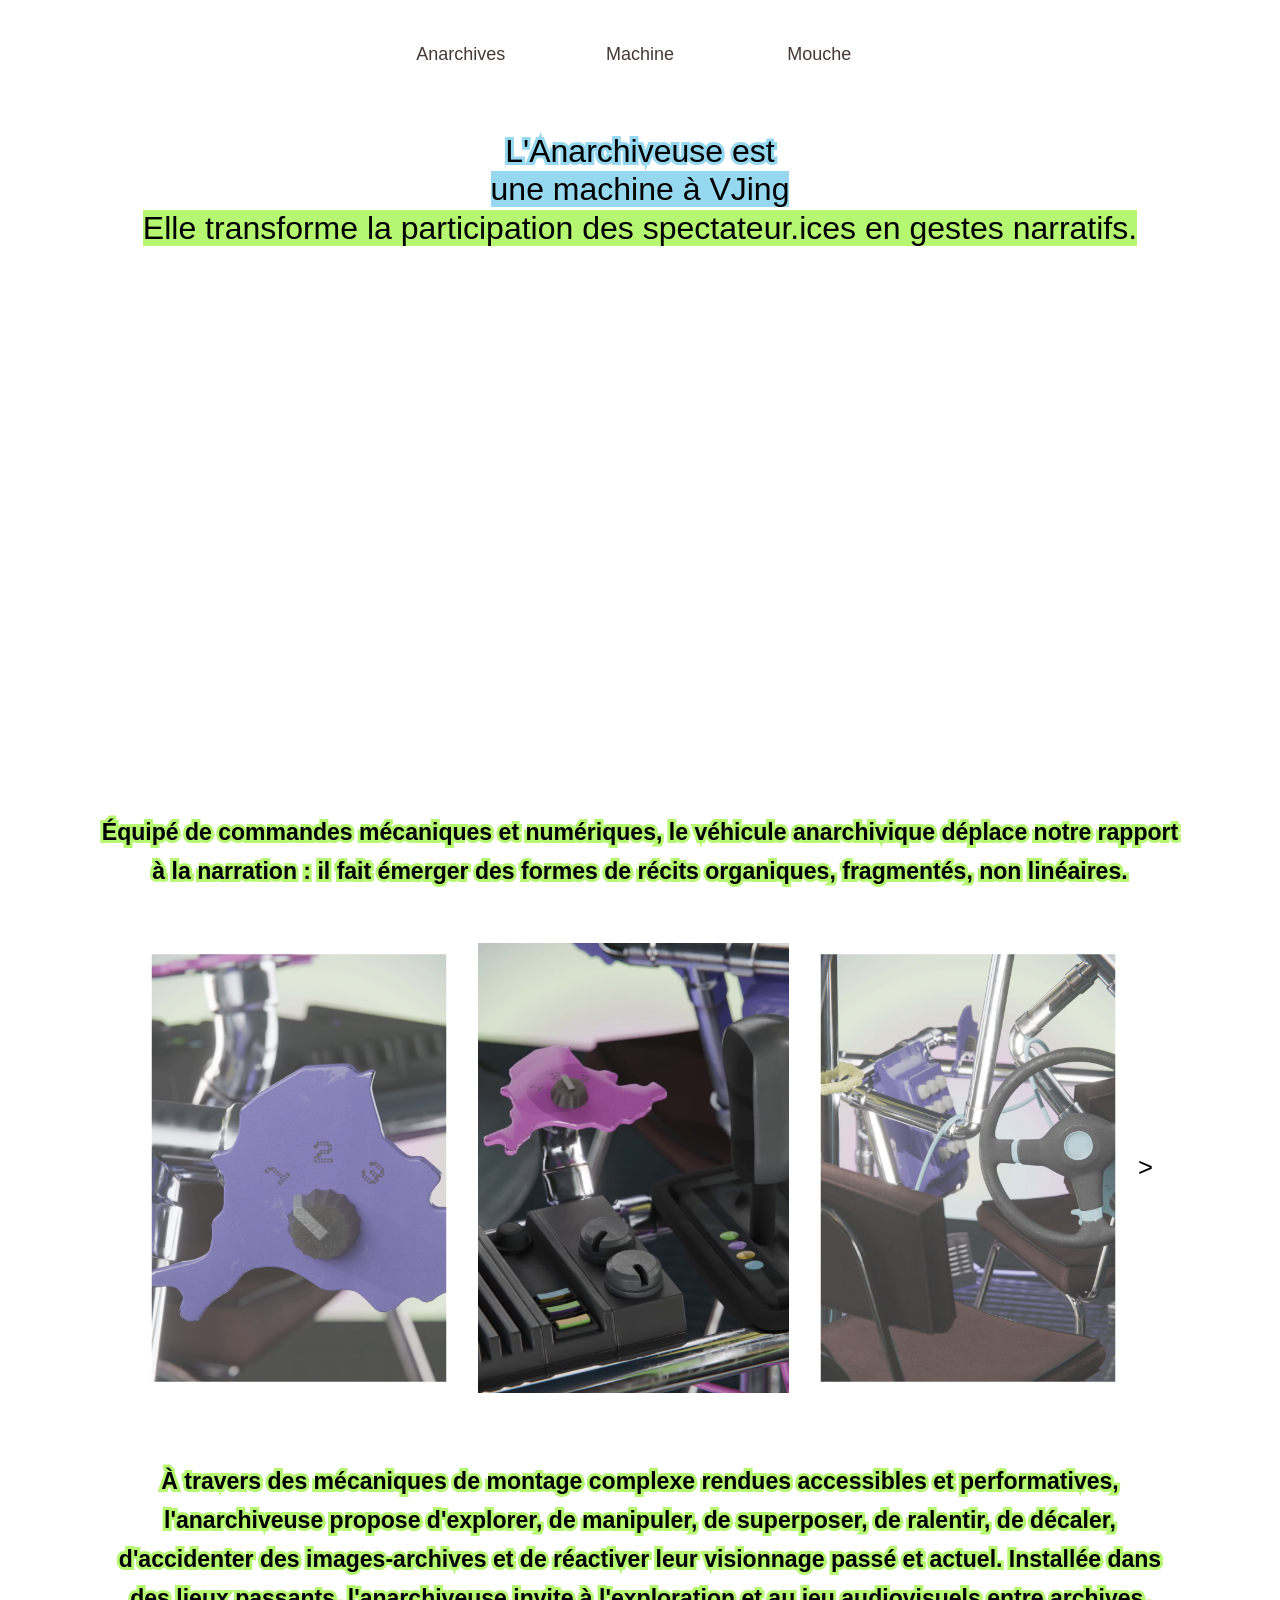
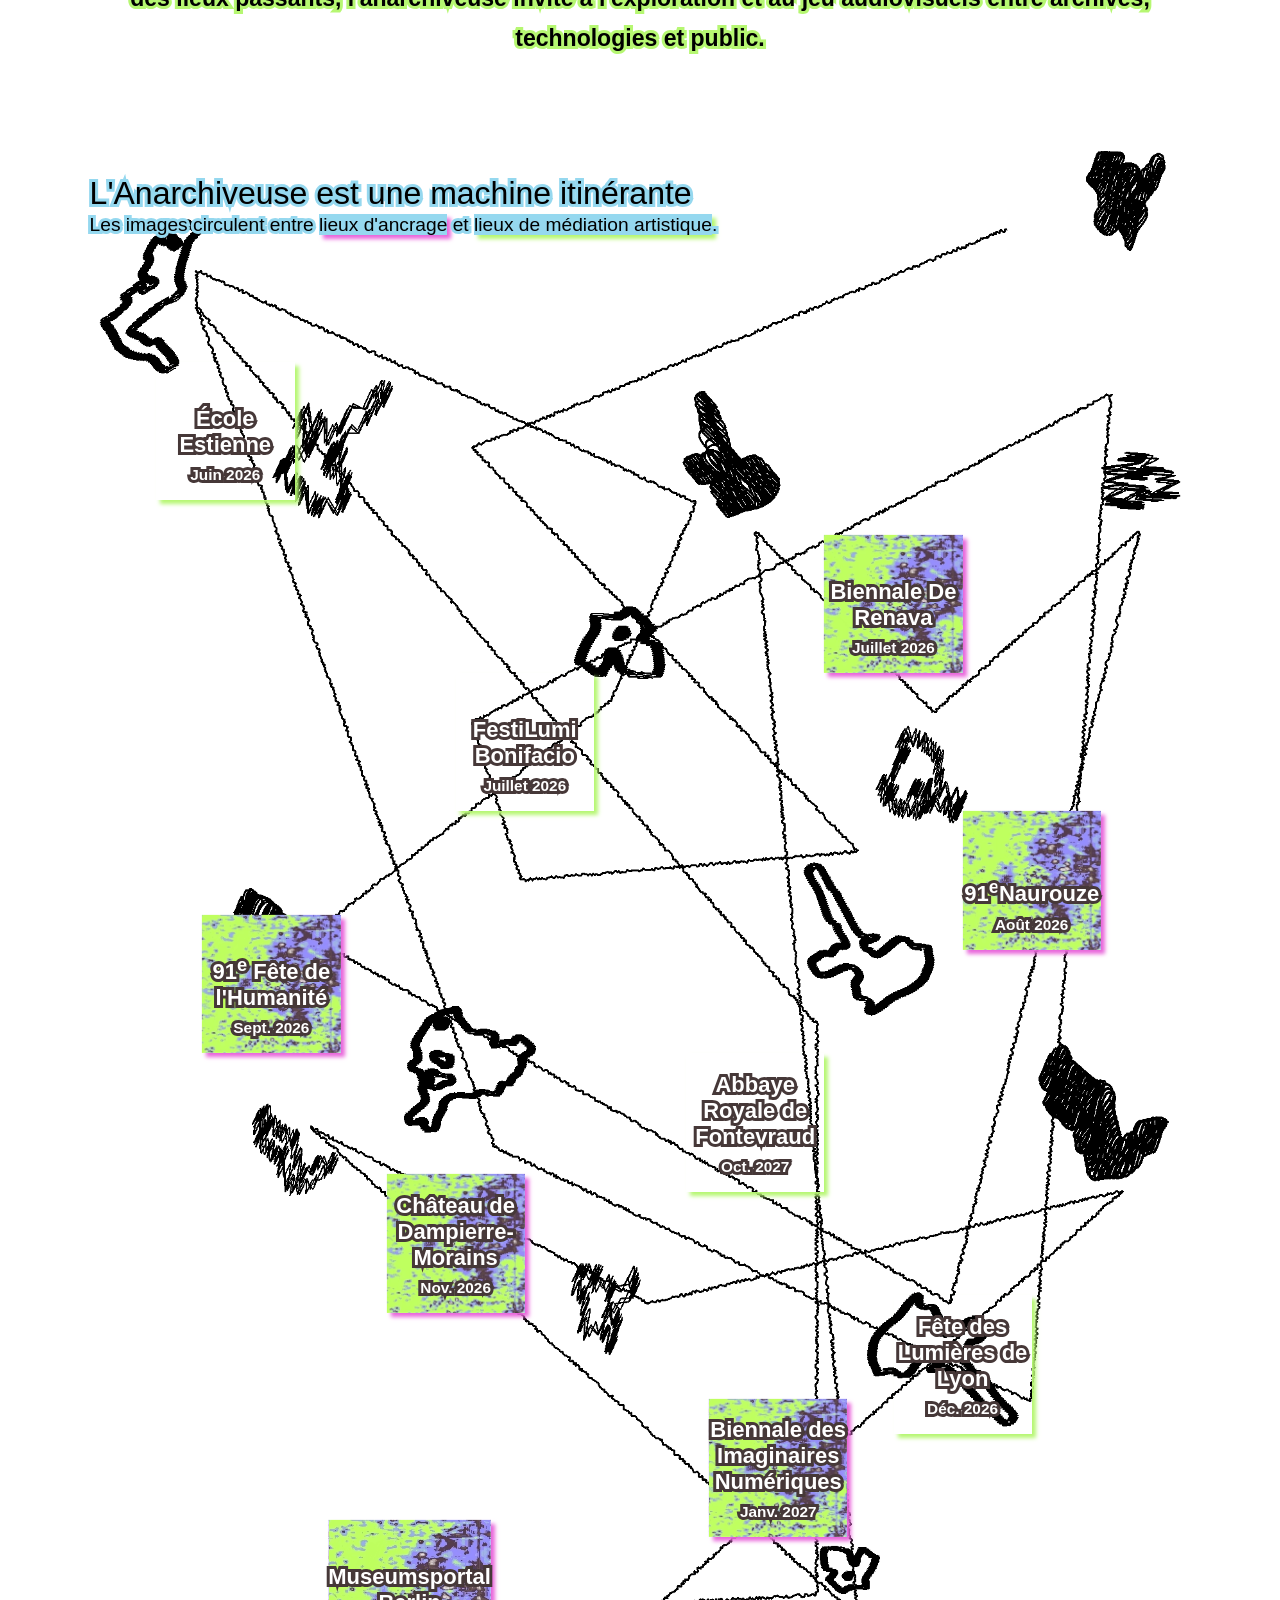
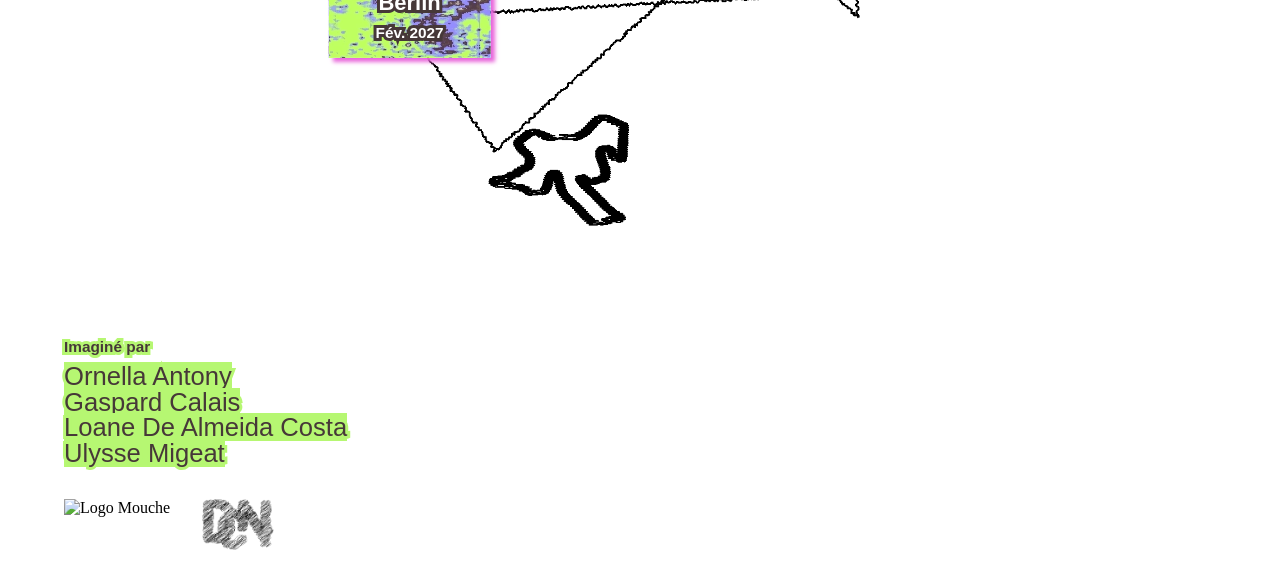
==== commit d45a754b: "Images Anarchiveuse" ====
--- a/Machine.html
+++ b/Machine.html
@@ -90,7 +90,11 @@
     <h2>L'Anarchiveuse est <br><strong>une machine à VJing</strong> </hs2>
     <br>
     <h2><span class="highlight">Elle transforme la participation des spectateur.ices en gestes narratifs.</span></h2>
-    <div class="banner"><img src="images/Anarchiveuse_1.jpg"></div>
+    <div class="banner"><video width="100%" autoplay loop>
+      <source src="images/Turn.mp4" type="video/mp4">
+      Your browser does not support the video tag
+      </video>
+    </div>
     <p>Équipé de commandes mécaniques et numériques, le véhicule anarchivique déplace notre rapport à la narration : il fait émerger des formes de récits organiques, fragmentés, non linéaires.</p>
 
 <!-------------------------------------------------------------
@@ -102,22 +106,13 @@
       <div class="carousel-window">
         <div class="carousel-track" id="carousel-track">
           <div class="carousel-slide">
-            <img src="images/Anarchiveuse_1.jpg" alt="Image 01" />
+            <img src="images/Select.png" alt="Image 01" />
           </div>
           <div class="carousel-slide">
-            <img src="images/Anarchiveuse_1.jpg" alt="Image 02" />
+            <img src="images/Levier.png" alt="Image 02" />
           </div>
           <div class="carousel-slide">
-            <img src="images/Anarchiveuse_1.jpg" alt="Image 03" />
-          </div>
-          <div class="carousel-slide">
-            <img src="images/Anarchiveuse_1.jpg" alt="Image 01" />
-          </div>
-          <div class="carousel-slide">
-            <img src="images/Anarchiveuse_1.jpg" alt="Image 02" />
-          </div>
-          <div class="carousel-slide">
-            <img src="images/Anarchiveuse_1.jpg" alt="Image 03" />
+            <img src="images/Volant.png" alt="Image 03" />
           </div>
         </div>
       </div>
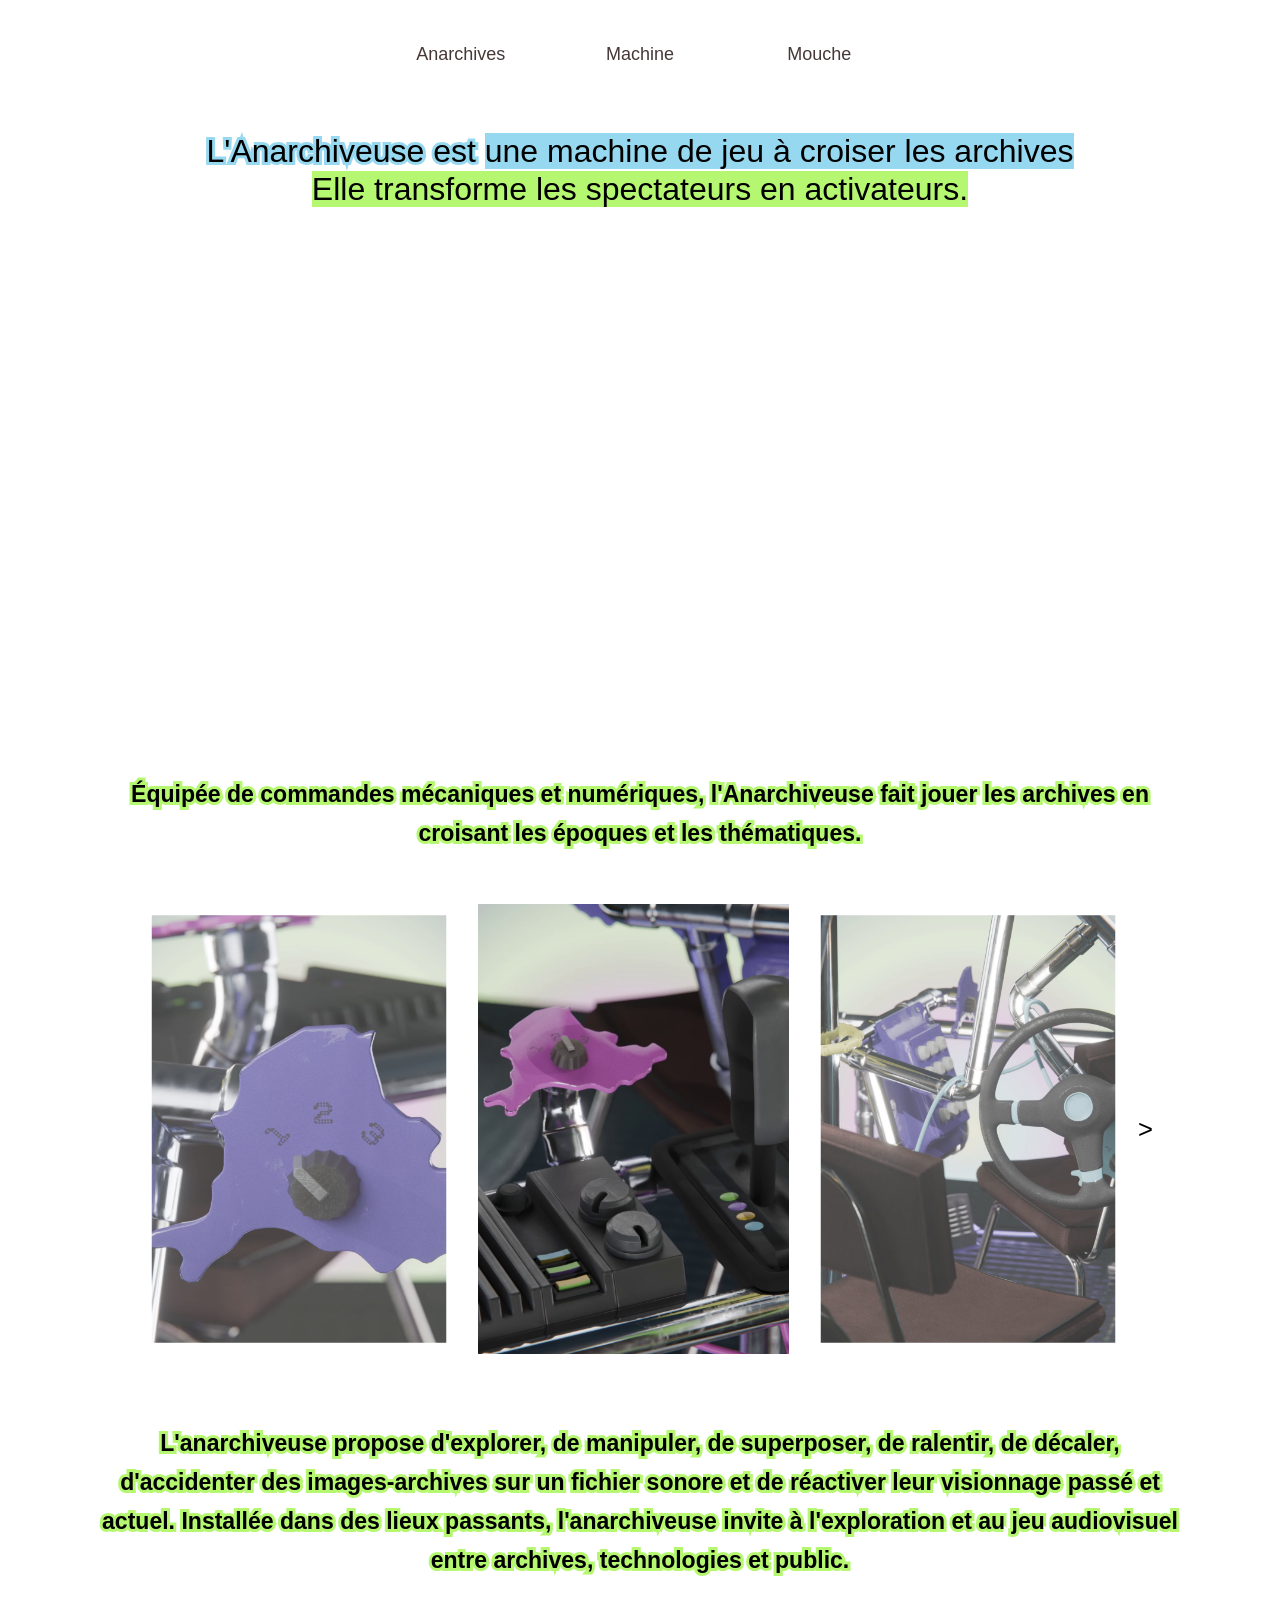
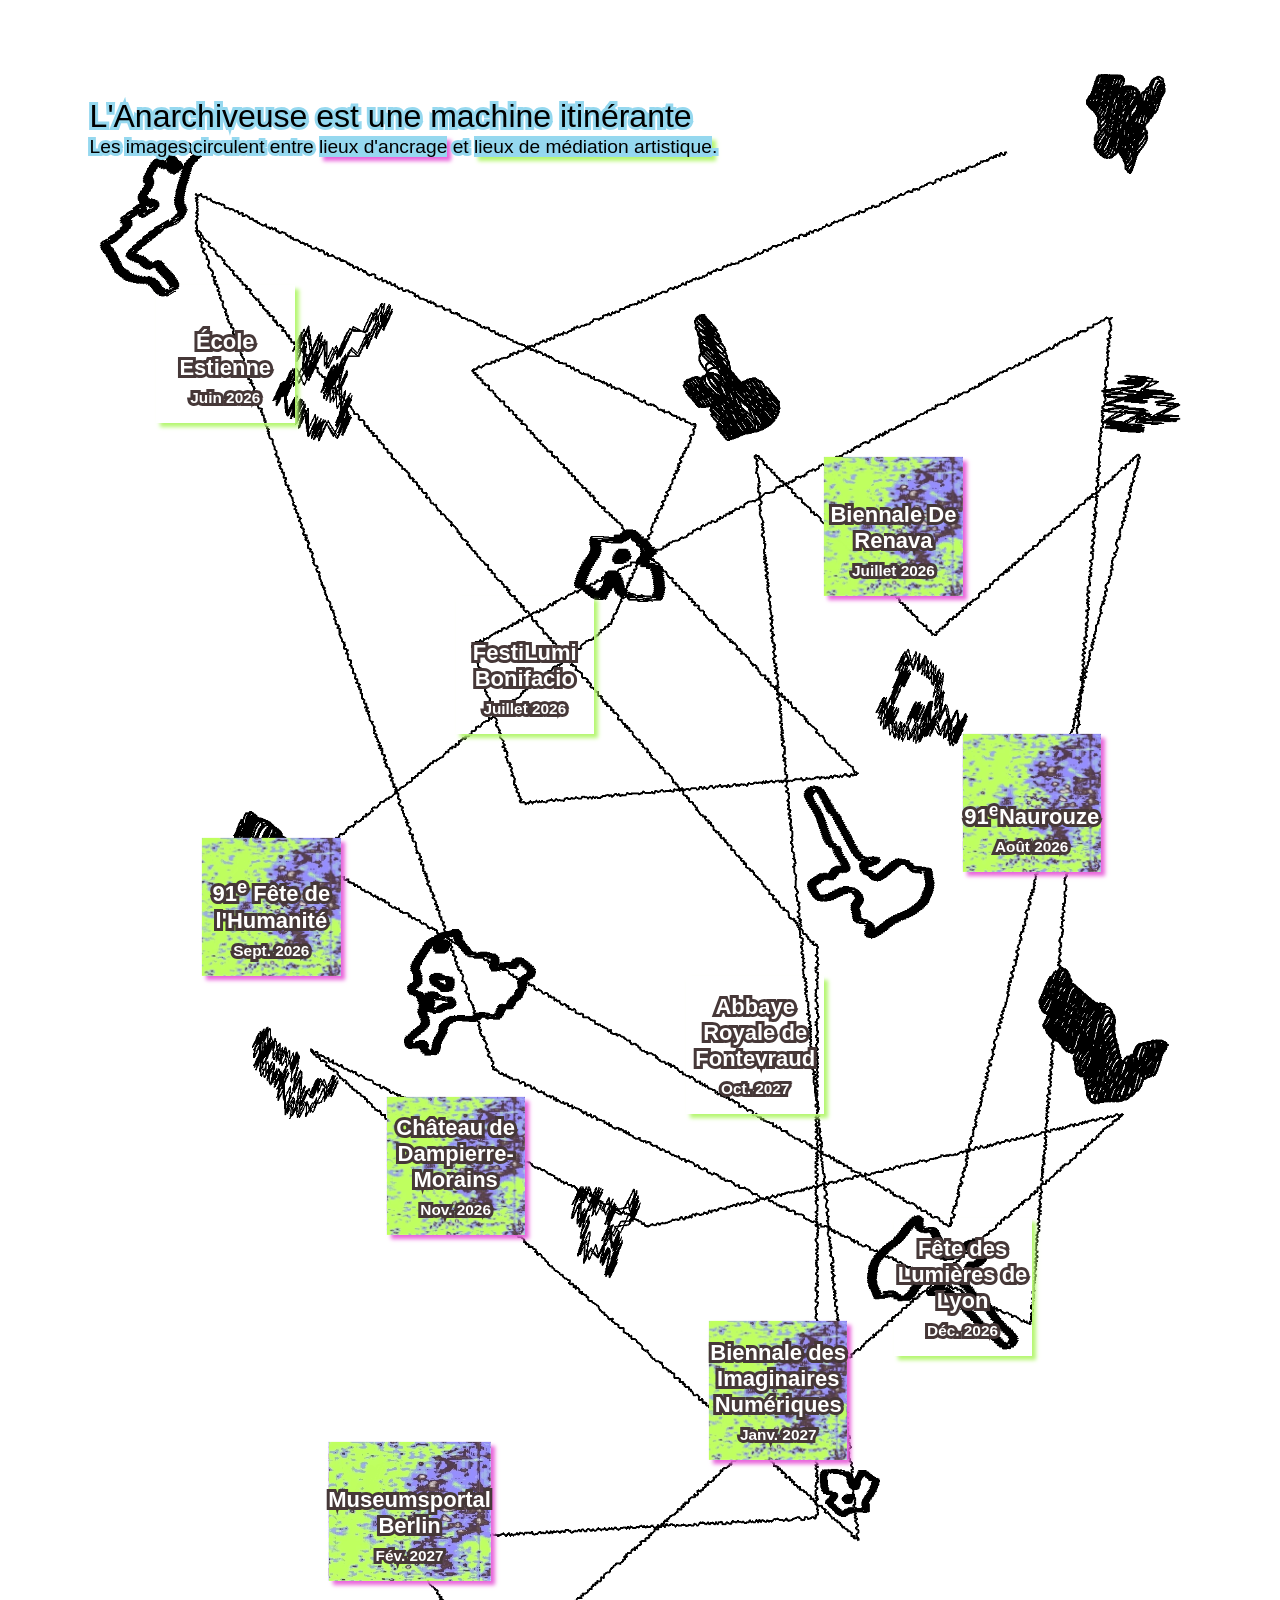
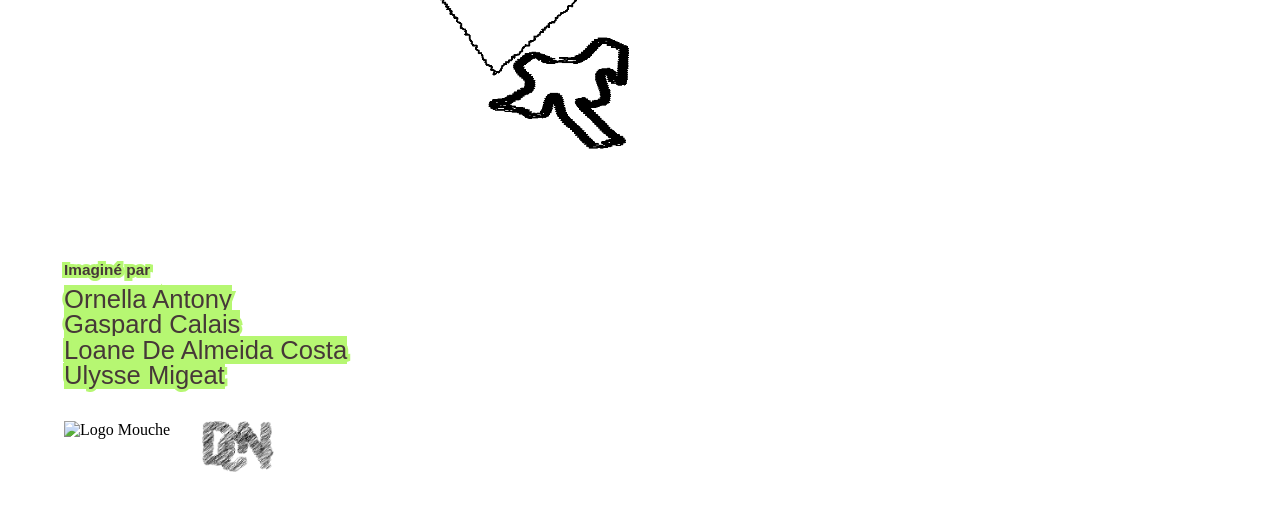
==== commit dd79ae6e: "Calibrage" ====
--- a/Machine.html
+++ b/Machine.html
@@ -87,15 +87,14 @@
 -------------------------------------------------------------->
 
   <div class="bloc-texte">
-    <h2>L'Anarchiveuse est <br><strong>une machine à VJing</strong> </hs2>
+    <h2>L'Anarchiveuse est <strong>une machine de jeu à croiser les archives</strong> </hs2>
     <br>
-    <h2><span class="highlight">Elle transforme la participation des spectateur.ices en gestes narratifs.</span></h2>
+    <h2><span class="highlight">Elle transforme les spectateurs en activateurs.</span></h2>
     <div class="banner"><video width="100%" autoplay loop>
       <source src="images/Turn.mp4" type="video/mp4">
-      Your browser does not support the video tag
       </video>
     </div>
-    <p>Équipé de commandes mécaniques et numériques, le véhicule anarchivique déplace notre rapport à la narration : il fait émerger des formes de récits organiques, fragmentés, non linéaires.</p>
+    <p>Équipée de commandes mécaniques et numériques, l'Anarchiveuse fait jouer les archives en croisant les époques et les thématiques.</p>
 
 <!-------------------------------------------------------------
                           CARROUSEL         
@@ -120,7 +119,7 @@
       </div>
     </section>
 
-    <p>À travers des mécaniques de montage complexe rendues accessibles et performatives, l'anarchiveuse propose d'explorer, de manipuler, de superposer, de ralentir, de décaler, d'accidenter des images-archives et de réactiver leur visionnage passé et actuel. Installée dans des lieux passants, l'anarchiveuse invite à l'exploration et au jeu audiovisuels entre archives, technologies et public.</p>
+    <p>L'anarchiveuse propose d'explorer, de manipuler, de superposer, de ralentir, de décaler, d'accidenter des images-archives sur un fichier sonore et de réactiver leur visionnage passé et actuel. Installée dans des lieux passants, l'anarchiveuse invite à l'exploration et au jeu audiovisuel entre archives, technologies et public.</p>
   </div>
 
   <!-------------------------------------------------------------
